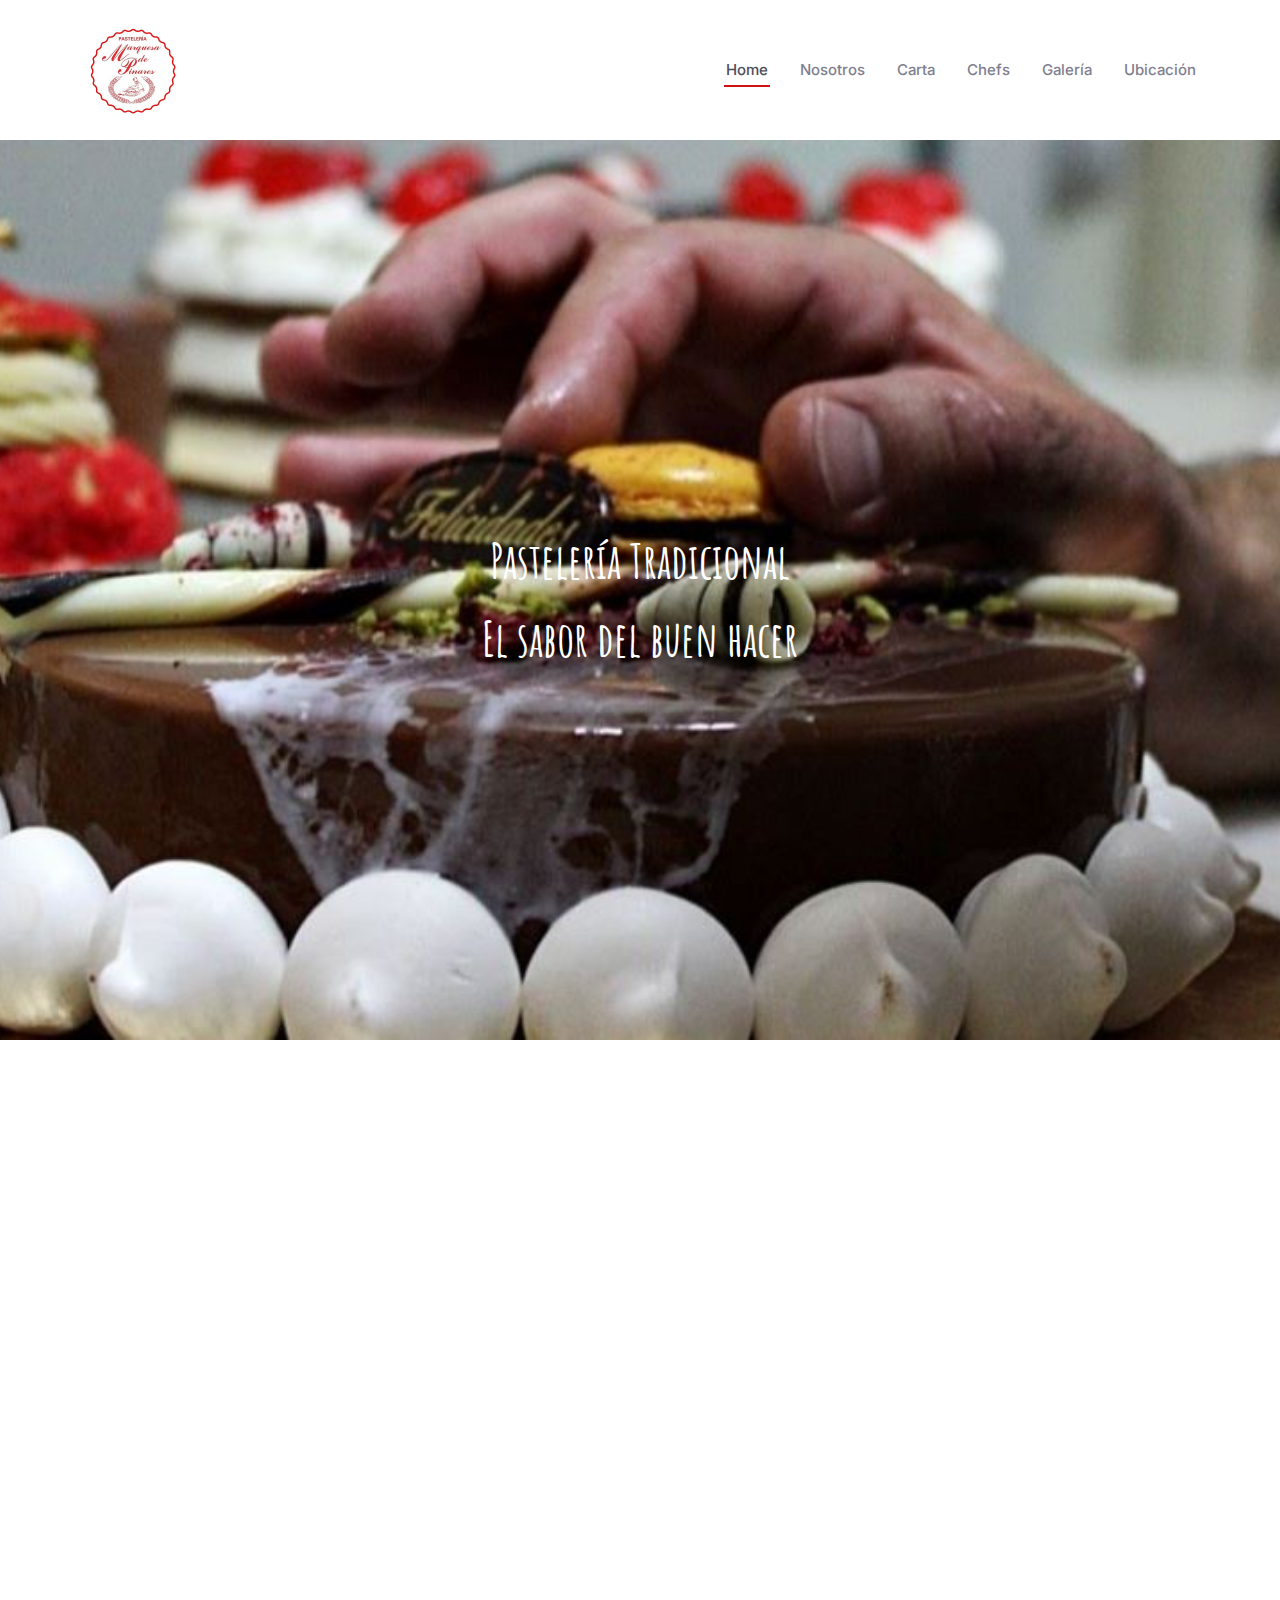
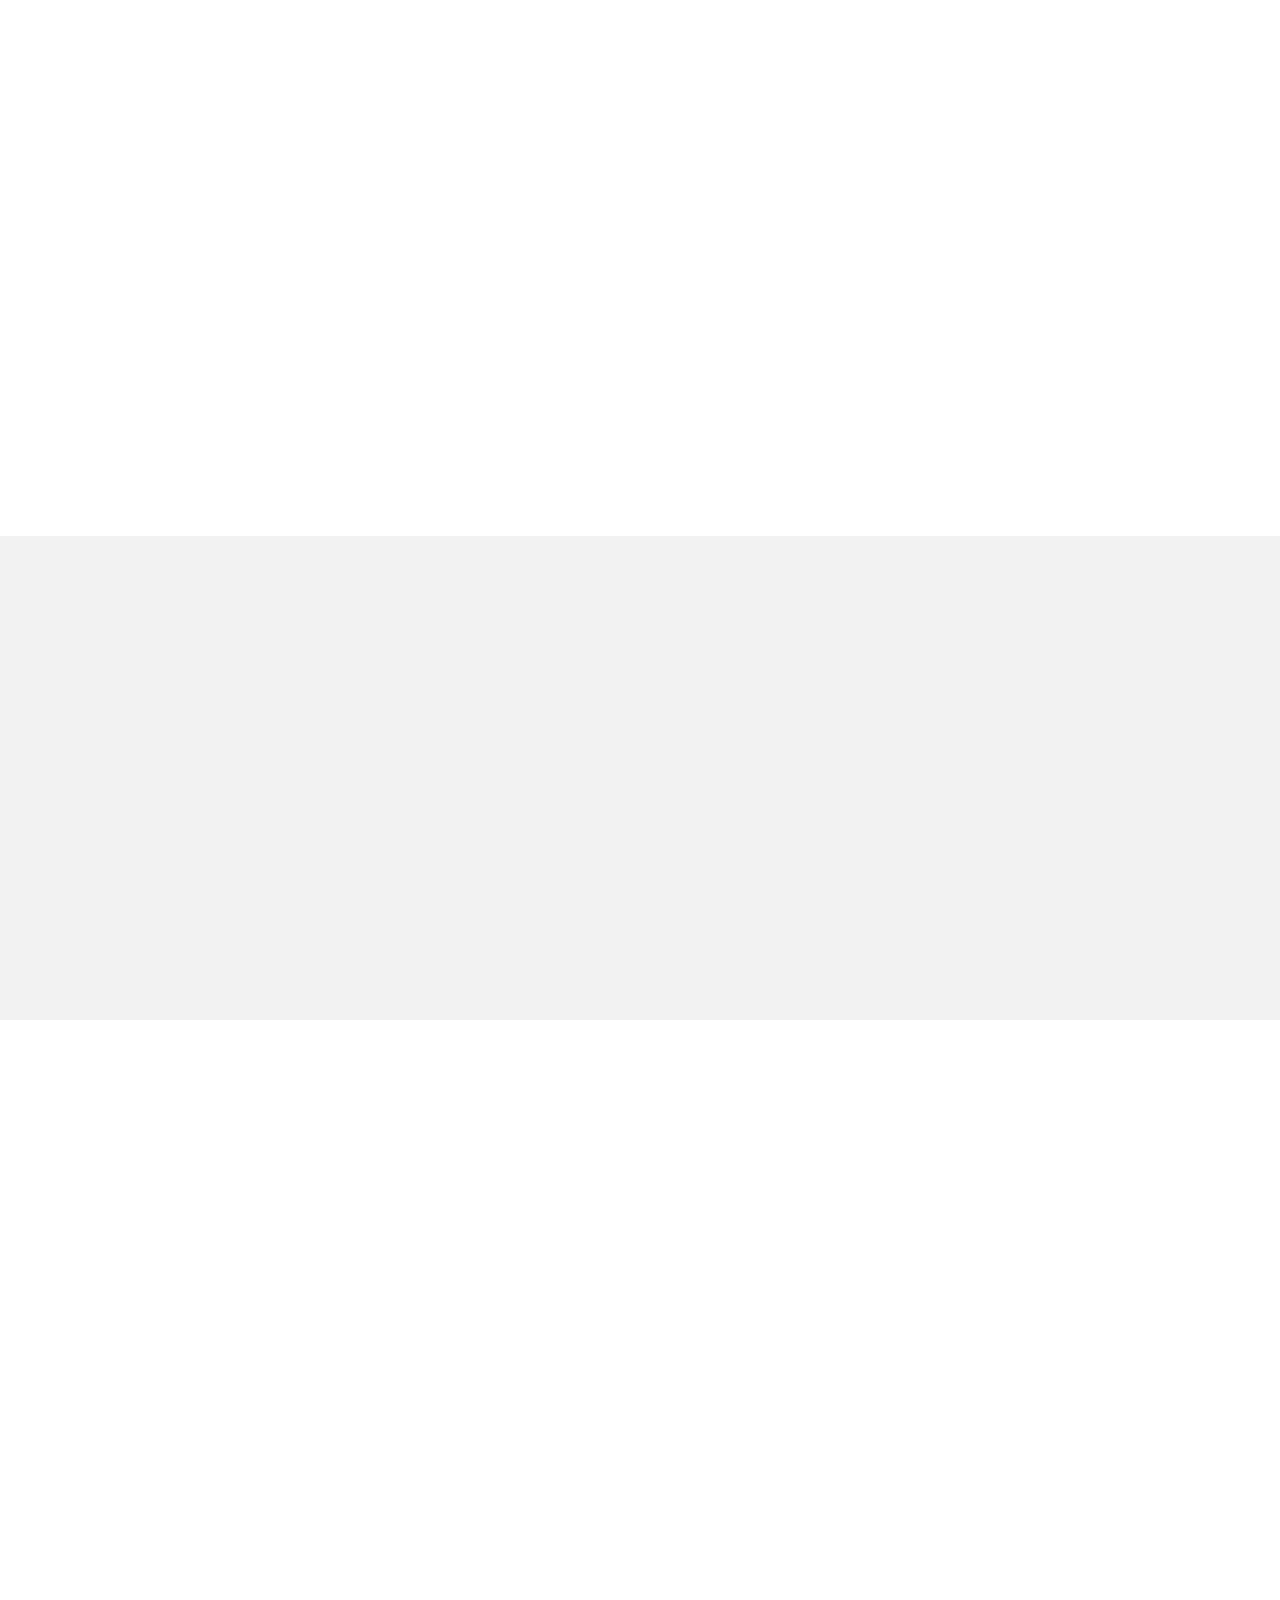
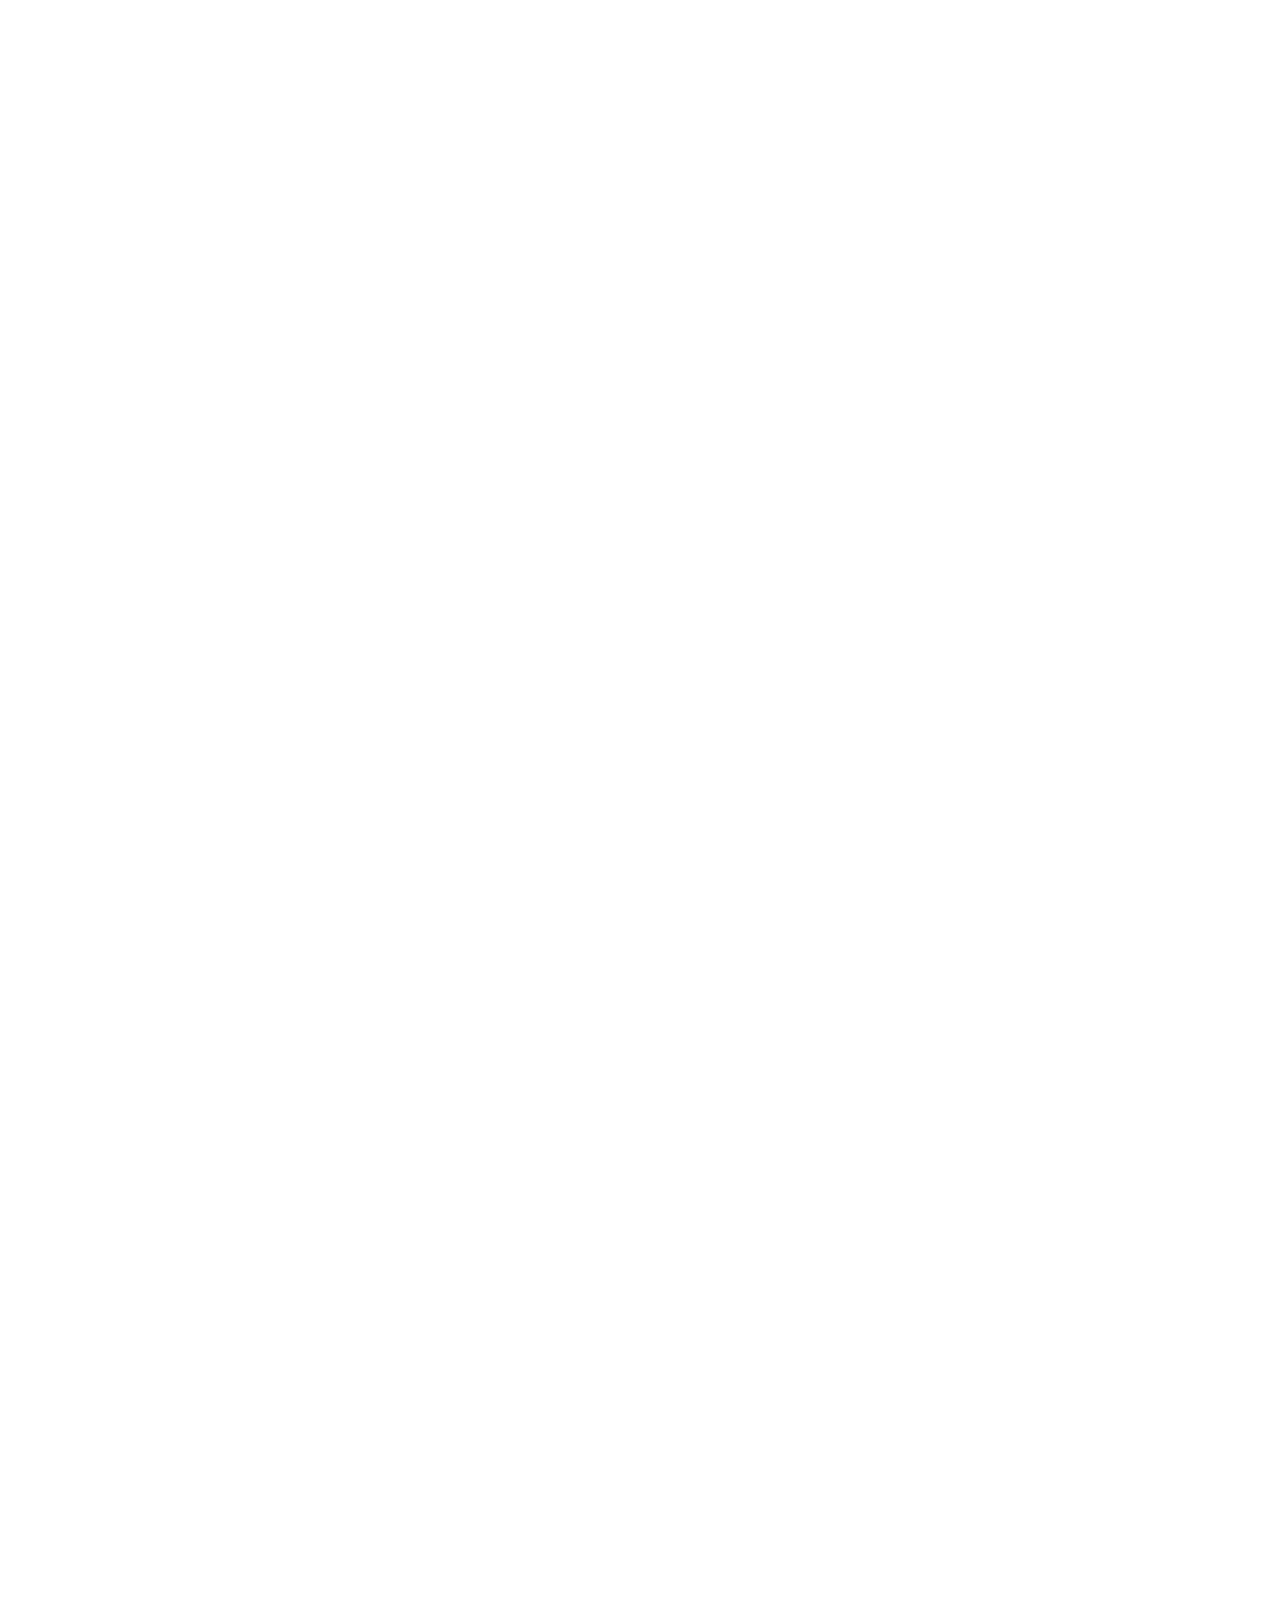
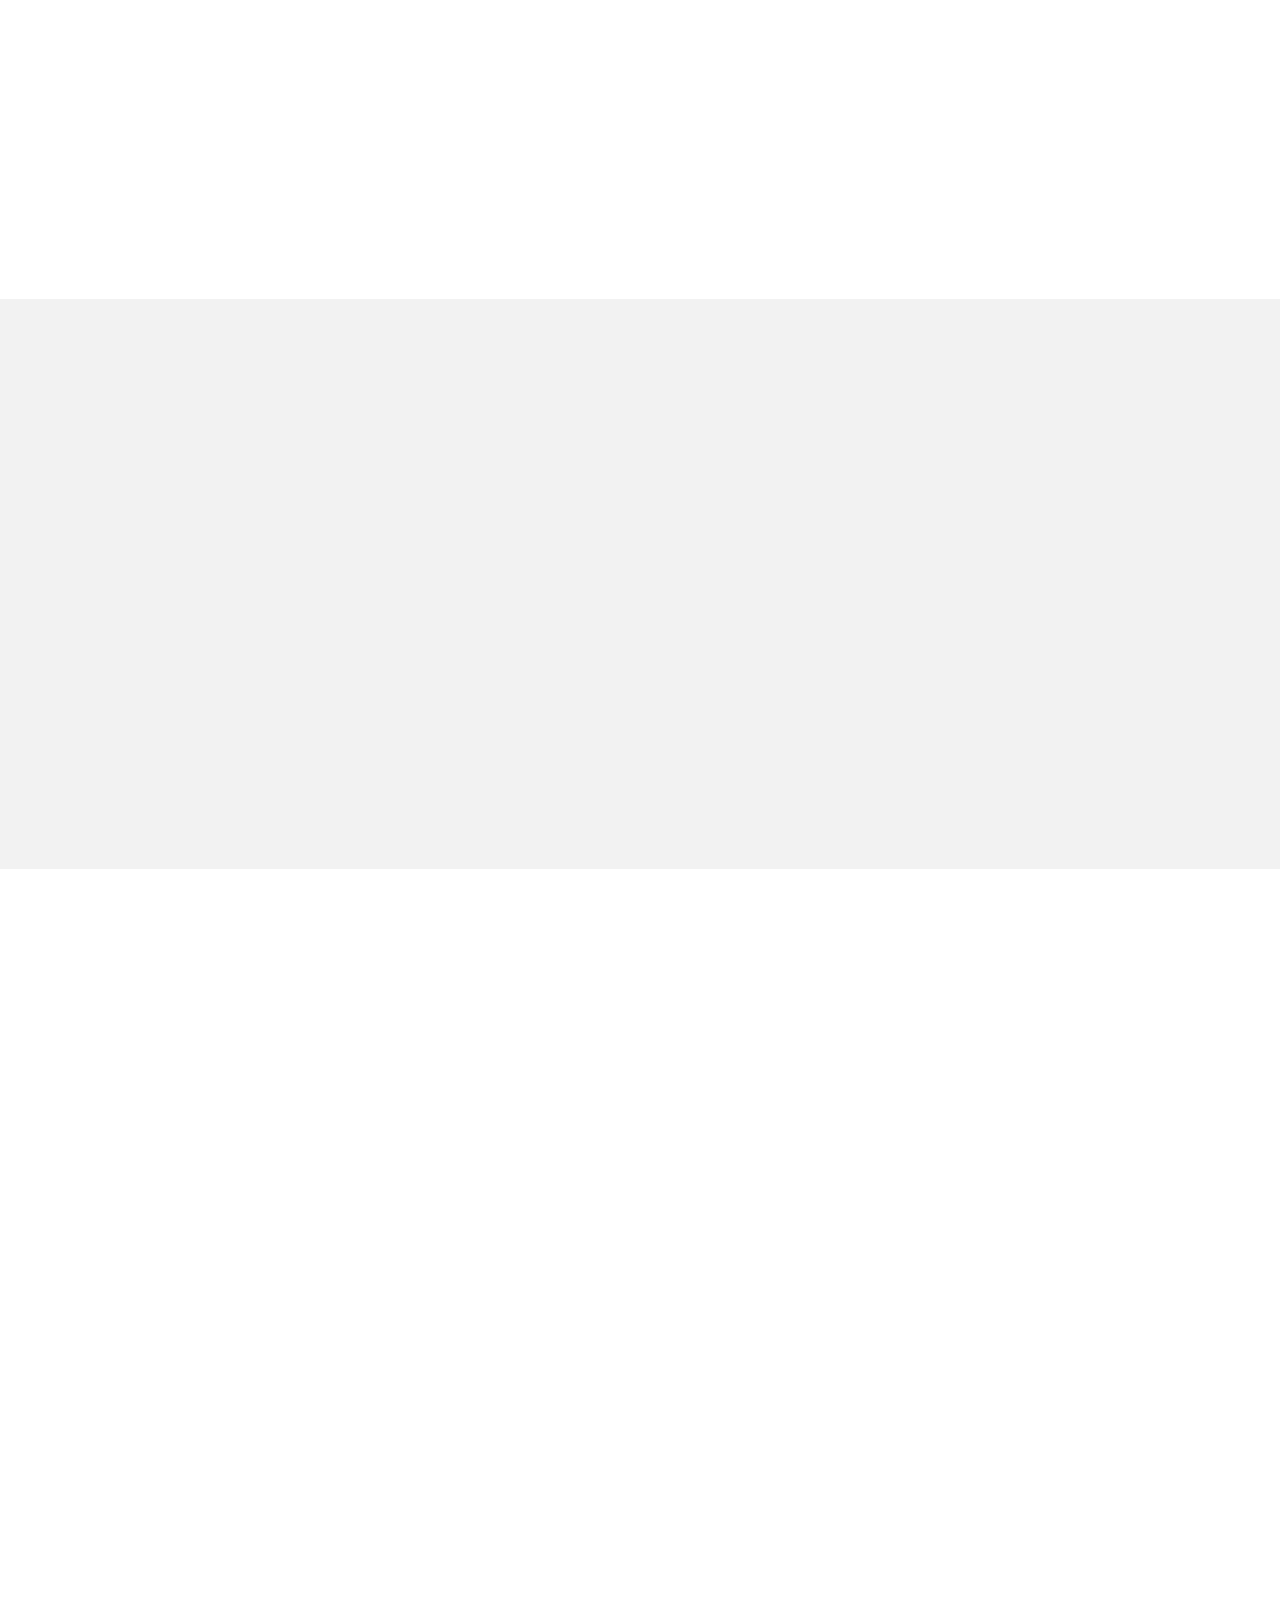
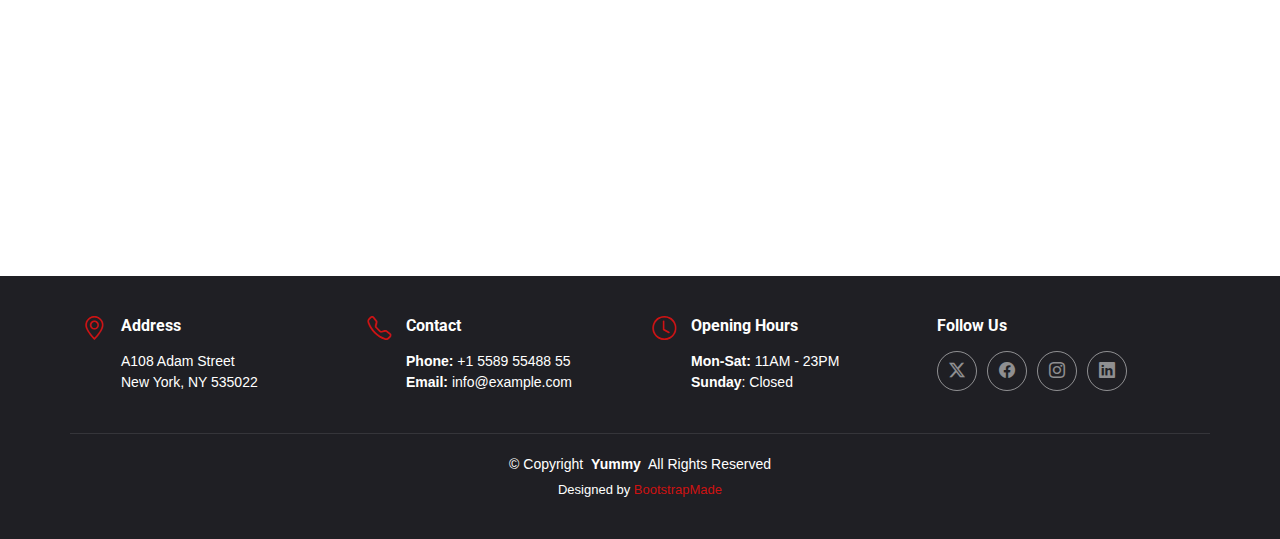
==== index.html @ 8e624e0b "ocultar logo" ====
<!DOCTYPE html>
<html lang="en">
<head>
  <meta charset="utf-8">
  <meta content="width=device-width, initial-scale=1.0" name="viewport">
  <title>Marquesa de Pinares</title>
  <meta name="description" content="">
  <meta name="keywords" content="">

  <!-- Favicons -->
  <link href="assets/img/favicon.png" rel="icon">
  <link href="assets/img/favicon.png" rel="apple-touch-icon">

  <!-- Fonts -->
  <link href="https://fonts.googleapis.com" rel="preconnect">
  <link href="https://fonts.gstatic.com" rel="preconnect" crossorigin>
  <link href="https://fonts.googleapis.com/css2?family=Roboto:ital,wght@0,100;0,300;0,400;0,500;0,700;0,900;1,100;1,300;1,400;1,500;1,700;1,900&family=Inter:wght@100;200;300;400;500;600;700;800;900&family=Amatic+SC:wght@400;700&display=swap" rel="stylesheet">

  <!-- Vendor CSS Files -->
  <link href="assets/vendor/bootstrap/css/bootstrap.min.css" rel="stylesheet">
  <link href="assets/vendor/bootstrap-icons/bootstrap-icons.css" rel="stylesheet">
  <link href="assets/vendor/aos/aos.css" rel="stylesheet">
  <link href="assets/vendor/glightbox/css/glightbox.min.css" rel="stylesheet">
  <link href="assets/vendor/swiper/swiper-bundle.min.css" rel="stylesheet">

  <!-- Main CSS File -->
  <link href="assets/css/main.css" rel="stylesheet">

  <style>
    body {
      margin: 0;
      font-family: Arial, sans-serif;

    }

    .hero {
      background-image: url('assets/img/carousel-1.JPG');
      background-size: cover;
      background-position: center;
      color: white;
      text-align: center;
      height: 100vh;
      display: flex;
      align-items: center;
      justify-content: center;
      position: relative;
      animation: fadeInBackground 3s ease-in-out forwards;
    }

    @keyframes fadeInBackground {
      0% {
        background-color: white; /* Empieza desde blanco */
        opacity: 0;
      }
      100% {
        background-color: transparent;
        opacity: 1; /* Imagen en su color original */
      }
    }

    .hero img {
      max-width: 200px; /* Ajusta el tamaño del logo según tus necesidades */
      position: absolute;
      left: -250px; /* Empieza fuera de la pantalla */
      animation: slideIn 1s forwards; /* Aplica la animación */
    }

    @keyframes slideIn {
      from {
        left: -250px;
      }
      to {
        left: 0;
      }
    }

    .hero h1 {
      font-size: 3em;
      margin: 0;
      padding-top: 20px;
      color: #fff;
    }

    .hero p {
      font-size: 1.5em;
      color: #fff;
    }
    @media (max-width: 768px) {
      .mobile-hidden {
          display: none;
      }
  }
  </style>

  <!-- =======================================================
  * Template Name: Yummy
  * Template URL: https://bootstrapmade.com/yummy-bootstrap-restaurant-website-template/
  * Updated: Aug 07 2024 with Bootstrap v5.3.3
  * Author: BootstrapMade.com
  * License: https://bootstrapmade.com/license/
  ======================================================== -->
</head>
<body class="index-page">
  <header id="header" class="header d-flex align-items-center sticky-top">
    <div class="container position-relative d-flex align-items-center justify-content-between">
      <a href="index.html" class="logo d-flex align-items-center me-auto me-xl-0 mobile-hidden">
        <img src="assets/img/logop.png" alt="">
        <span></span>
    </a>
   
      <nav id="navmenu" class="navmenu">
        <ul>
          <li><a href="#hero" class="active">Home<br></a></li>
          <li><a href="#about">Nosotros</a></li>
          <li><a href="#menu">Carta</a></li> 
          <li><a href="#chefs">Chefs</a></li>
          <li><a href="#gallery">Galería</a></li>
          <li><a href="#contact">Ubicación</a></li>
        </ul>
        <i class="mobile-nav-toggle d-xl-none bi bi-list"></i>
      </nav>
    </div>
  </header>

  <main class="main">
    <!-- Hero Section -->

    <section id="hero" class="hero">
      <video id="heroVideo" autoplay muted loop>
        <source id="videoSource" src="" type="video/mp4">
        Tu navegador no soporta la reproducción de video.
      </video>
      <div>
        <h1>Pastelería Tradicional</h1>
        <h1>El sabor del buen hacer</h1>
      </div>
    </section>
    
    <script>
      // Detecta si el dispositivo es un móvil
      function isMobile() {
        return /iPhone|iPad|iPod|Android/i.test(navigator.userAgent);
      }
    
      // Selecciona el elemento del video y la fuente
      const video = document.getElementById("heroVideo");
      const videoSource = document.getElementById("videoSource");
    
      // Asigna diferentes videos dependiendo del dispositivo
      if (isMobile()) {
        videoSource.src = "assets/img/propias/vmovil.mp4"; // Video para móviles
      } else {
        videoSource.src = "assets/img/propias/vv-desktop.mp4"; // Video para escritorio
      }
    
      // Cargar el video seleccionado
      video.load();
    </script>


    <!-- About Section -->
    <section id="about" class="about section">
      <div class="container section-title" data-aos="fade-up">
        <p><span>Sobre</span> <span class="description-title">Nosotros</span></p>
      </div>
      <div class="container">
        <div class="row gy-4">
          <div class="col-lg-7" data-aos="fade-up" data-aos-delay="100">
            <img src="assets\img\propias\3.jpeg" class="img-fluid mb-4" alt="">
            <div class="book-a-table">
              <h3>Haz tu encargo</h3>
              <p>924 30 35 08</p>
            </div>
          </div>
          <div class="col-lg-5" data-aos="fade-up" data-aos-delay="250">
            <div class="content ps-0 ps-lg-5">
              <p class="fst-italic">
               
              </p>
              <ul>
                <li><i class="bi bi-check-circle-fill"></i> <span>Obrador propio con maquinaria artesanal</span></li>
                <li><i class="bi bi-check-circle-fill"></i> <span>Cafetería en local para tus desayunos y meriendas</span></li>
                <li><i class="bi bi-check-circle-fill"></i> <span>Gran variedad de tartas, pasteles y panes</span></li>
              </ul>
              <p>
               
              </p>
              <div class="video-container">
                <div class="position-relative mt-4">
                  <img src="assets/img/propias/aboutt.jpeg" alt="Descripción de la imagen" class="img-fluid">
                </div>
              </div>
              
            </div>
          </div>
        </div>
      </div>
    </section><!-- /About Section -->

    <!-- Why Us Section -->
    <section id="why-us" class="why-us section light-background">

      <div class="container">

        <div class="row gy-4">

          <div class="col-lg-4" data-aos="fade-up" data-aos-delay="100">
            <div class="why-box">
              <h3>Por qué Marquesa de Pinares</h3>
              <p>
                Nuestro compromiso con la calidad del producto y el buen hacer de nuestro equipo nos hacen únicos.
Sólo con experiencia y compromiso se consigue un producto final realmente exquisito 
              </p>
              <div class="text-center">
                <a href="#" class="more-btn"><span></span> <i class="bi bi-chevron-right"></i></a>
              </div>
            </div>
          </div><!-- End Why Box -->

          <div class="col-lg-8 d-flex align-items-stretch">
            <div class="row gy-4" data-aos="fade-up" data-aos-delay="200">

              <div class="col-xl-4">
                <div class="icon-box d-flex flex-column justify-content-center align-items-center">
                  <i class="bi bi-cake2"></i>
                  <h4>Pasteles y bollería</h4>
                  <p>Para llevar o para tomar en cafetería </p>
                </div>
              </div><!-- End Icon Box -->

              <div class="col-xl-4" data-aos="fade-up" data-aos-delay="300">
                <div class="icon-box d-flex flex-column justify-content-center align-items-center">
                  <i class="bi bi-gem"></i>
                  <h4>Tartas</h4>
                  <p>Tartas personalizadas en tamaño, diseño y sabores</p>
                </div>
              </div><!-- End Icon Box -->

              <div class="col-xl-4" data-aos="fade-up" data-aos-delay="400">
                <div class="icon-box d-flex flex-column justify-content-center align-items-center">
                  <i class="bi bi-inboxes"></i>
                  <h4>Panadería </h4>
                  <p>Pan de centeno, baguettes... Todo elaborado en el día </p>
                </div>
              </div><!-- End Icon Box -->

            </div>
          </div>

        </div>

      </div>

    </section><!-- /Why Us Section -->

    <!-- Stats Section 
    <section id="stats" class="stats section dark-background">

      <img src="assets/img/stats-bg.jpg" alt="" data-aos="fade-in">

      <div class="container position-relative" data-aos="fade-up" data-aos-delay="100">

        <div class="row gy-4">

          <div class="col-lg-3 col-md-6">
            <div class="stats-item text-center w-100 h-100">
              <span data-purecounter-start="0" data-purecounter-end="232" data-purecounter-duration="1" class="purecounter"></span>
              <p>Clients</p>
            </div>
          </div>

          <div class="col-lg-3 col-md-6">
            <div class="stats-item text-center w-100 h-100">
              <span data-purecounter-start="0" data-purecounter-end="521" data-purecounter-duration="1" class="purecounter"></span>
              <p>Projects</p>
            </div>
          </div>

          <div class="col-lg-3 col-md-6">
            <div class="stats-item text-center w-100 h-100">
              <span data-purecounter-start="0" data-purecounter-end="1453" data-purecounter-duration="1" class="purecounter"></span>
              <p>Hours Of Support</p>
            </div>
          </div>

          <div class="col-lg-3 col-md-6">
            <div class="stats-item text-center w-100 h-100">
              <span data-purecounter-start="0" data-purecounter-end="32" data-purecounter-duration="1" class="purecounter"></span>
              <p>Workers</p>
            </div>
          </div>

        </div>

      </div>

    </section> /Stats Section -->

    <!-- Menu Section -->
    <section id="menu" class="menu section">

      <!-- Section Title -->
      <div class="container section-title" data-aos="fade-up">
        <h2>Carta</h2>
        <p><span>Consulta</span> <span class="description-title">Nuestros productos</span></p>
      </div><!-- End Section Title -->

      <div class="container">

        <ul class="nav nav-tabs d-flex justify-content-center" data-aos="fade-up" data-aos-delay="100">

          <li class="nav-item">
            <a class="nav-link active show" data-bs-toggle="tab" data-bs-target="#menu-starters">
              <h4>Pasteles</h4>
            </a>
          </li><!-- End tab nav item -->

          <li class="nav-item">
            <a class="nav-link" data-bs-toggle="tab" data-bs-target="#menu-breakfast">
              <h4>Tartas</h4>
            </a><!-- End tab nav item -->

          </li>
          <li class="nav-item">
            <a class="nav-link" data-bs-toggle="tab" data-bs-target="#menu-lunch">
              <h4>Bollería</h4>
            </a>
          </li><!-- End tab nav item -->

          <li class="nav-item">
            <a class="nav-link" data-bs-toggle="tab" data-bs-target="#menu-dinner">
              <h4>Panes</h4>
            </a>
          </li><!-- End tab nav item -->

        </ul>

        <div class="tab-content" data-aos="fade-up" data-aos-delay="200">

          <div class="tab-pane fade active show" id="menu-starters">

            <div class="tab-header text-center">
              <p>Menu</p>
              <h3>Pasteles</h3>
            </div>

            <div class="row gy-5">

              <div class="col-lg-4 menu-item">
                <a href="assets\img\propias\hero-1.png" class="glightbox"><img src="assets\img\propias\hero-1.png" class="menu-img img-fluid" alt=""></a>
                <h4>Magnam Tiste</h4>
                <p class="ingredients">
                  Lorem, deren, trataro, filede, nerada
                </p>
                <p class="price">
                  $5.95
                </p>
              </div><!-- Menu Item -->

              <div class="col-lg-4 menu-item">
                <a href="assets\img\propias\hero-2.png" class="glightbox"><img src="assets\img\propias\hero-2.png" class="menu-img img-fluid" alt=""></a>
                <h4>Aut Luia</h4>
                <p class="ingredients">
                  Lorem, deren, trataro, filede, nerada
                </p>
                <p class="price">
                  $14.95
                </p>
              </div><!-- Menu Item -->

              

            </div>
          </div><!-- End Starter Menu Content -->

          <div class="tab-pane fade" id="menu-breakfast">

            <div class="tab-header text-center">
              <p>Menu</p>
              <h3>Tartas</h3>
            </div>

            <div class="row gy-5">

              <div class="col-lg-4 menu-item">
                <a href="assets\img\propias\tarta1.png" class="glightbox"><img src="assets\img\propias\tarta1.png" class="menu-img img-fluid" alt=""></a>
                <h4>Tarta1</h4>
                <p class="ingredients">
                  Ingredientes...
                </p>
                <p class="price">
                  $5.95
                </p>
              </div><!-- Menu Item -->

              <div class="col-lg-4 menu-item">
                <a href="assets\img\propias\tarta2.png" class="glightbox"><img src="assets\img\propias\tarta2.png" class="menu-img img-fluid" alt=""></a>
                <h4>tarta 2</h4>
                <p class="ingredients">
                  Ingredientes...
                </p>
                <p class="price">
                  $14.95
                </p>
              </div><!-- Menu Item -->


            </div>
          </div><!-- End Breakfast Menu Content -->

          <div class="tab-pane fade" id="menu-lunch">

            <div class="tab-header text-center">
              <p>Menu</p>
              <h3>Bollería</h3>
            </div>

            <div class="row gy-5">

              <div class="col-lg-4 menu-item">
                <a href="ssets/img/menu/menu-item-1.png" class="glightbox"><img src="asets/img/menu/menu-item-1.png" class="menu-img img-fluid" alt=""></a>
                <h4>Croasant</h4>
                <p class="ingredients">
                  Ingredientes...
                </p>
                <p class="price">
                  $5.95
                </p>
              </div><!-- Menu Item -->

              <div class="col-lg-4 menu-item">
                <a href="asets/img/menu/menu-item-2.png" class="glightbox"><img src="asets/img/menu/menu-item-2.png" class="menu-img img-fluid" alt=""></a>
                <h4>Pepito</h4>
                <p class="ingredients">
                  Ingredientes...
                </p>
                <p class="price">
                  $2.95
                </p>
              </div><!-- Menu Item -->

            </div>
          </div><!-- End Lunch Menu Content -->

          <div class="tab-pane fade" id="menu-dinner">

            <div class="tab-header text-center">
              <p>Menu</p>
              <h3>Panadería</h3>
            </div>

            <div class="row gy-5">

              <div class="col-lg-4 menu-item">
                <a href="asets/img/menu/menu-item-1.png" class="glightbox"><img src="asets/img/menu/menu-item-1.png" class="menu-img img-fluid" alt=""></a>
                <h4>Pan 1</h4>
                <p class="ingredients">
                  Ingredientes...
                </p>
                <p class="price">
                  $1.20
                </p>
              </div><!-- Menu Item -->

              <div class="col-lg-4 menu-item">
                <a href="asets/img/menu/menu-item-2.png" class="glightbox"><img src="asets/img/menu/menu-item-2.png" class="menu-img img-fluid" alt=""></a>
                <h4>Pan centeno</h4>
                <p class="ingredients">
                  Ingredientes...
                </p>
                <p class="price">
                  $2.50
                </p>
              </div><!-- Menu Item -->

            </div>
          </div><!-- End Dinner Menu Content -->

        </div>

      </div>

    </section><!-- /Menu Section -->


    <!-- Chefs Section -->
    <section id="chefs" class="chefs section">

      <!-- Section Title -->
      <div class="container section-title" data-aos="fade-up">
        <h2>Equipo</h2>
        <p><span>Nuestros</span> <span class="description-title">Pasteleros<br></span></p>
      </div><!-- End Section Title -->

      <div class="container">

        <div class="row gy-4">

          <div class="col-lg-4 d-flex align-items-stretch" data-aos="fade-up" data-aos-delay="100">
            <div class="team-member">
              <div class="member-img">
                <img src="assets/img/chefs/chefs-1.jpg" class="img-fluid" alt="">
                <div class="social">
                  <a href=""><i class="bi bi-twitter-x"></i></a>
                  <a href=""><i class="bi bi-facebook"></i></a>
                  <a href=""><i class="bi bi-instagram"></i></a>
                  <a href=""><i class="bi bi-linkedin"></i></a>
                </div>
              </div>
              <div class="member-info">
                <h4>Walter White</h4>
                <span>Master Chef</span>
                <p>Velit aut quia fugit et et. Dolorum ea voluptate vel tempore tenetur ipsa quae aut. Ipsum exercitationem iure minima enim corporis et voluptate.</p>
              </div>
            </div>
          </div><!-- End Chef Team Member -->

          <div class="col-lg-4 d-flex align-items-stretch" data-aos="fade-up" data-aos-delay="200">
            <div class="team-member">
              <div class="member-img">
                <img src="assets/img/chefs/chefs-2.jpg" class="img-fluid" alt="">
                <div class="social">
                  <a href=""><i class="bi bi-twitter-x"></i></a>
                  <a href=""><i class="bi bi-facebook"></i></a>
                  <a href=""><i class="bi bi-instagram"></i></a>
                  <a href=""><i class="bi bi-linkedin"></i></a>
                </div>
              </div>
              <div class="member-info">
                <h4>Sarah Jhonson</h4>
                <span>Patissier</span>
                <p>Quo esse repellendus quia id. Est eum et accusantium pariatur fugit nihil minima suscipit corporis. Voluptate sed quas reiciendis animi neque sapiente.</p>
              </div>
            </div>
          </div><!-- End Chef Team Member -->

          <div class="col-lg-4 d-flex align-items-stretch" data-aos="fade-up" data-aos-delay="300">
            <div class="team-member">
              <div class="member-img">
                <img src="assets/img/chefs/chefs-3.jpg" class="img-fluid" alt="">
                <div class="social">
                  <a href=""><i class="bi bi-twitter-x"></i></a>
                  <a href=""><i class="bi bi-facebook"></i></a>
                  <a href=""><i class="bi bi-instagram"></i></a>
                  <a href=""><i class="bi bi-linkedin"></i></a>
                </div>
              </div>
              <div class="member-info">
                <h4>William Anderson</h4>
                <span>Cook</span>
                <p>Vero omnis enim consequatur. Voluptas consectetur unde qui molestiae deserunt. Voluptates enim aut architecto porro aspernatur molestiae modi.</p>
              </div>
            </div>
          </div><!-- End Chef Team Member -->

        </div>

      </div>

    </section><!-- /Chefs Section -->

    <!-- Book A Table Section -->
    <section id="book-a-table" class="book-a-table section">

      <!-- Section Title -->
      <div class="container section-title" data-aos="fade-up">
        <h2>Book A Table</h2>
        <p><span>Book Your</span> <span class="description-title">Stay With Us<br></span></p>
      </div><!-- End Section Title -->

      <div class="container">

        <div class="row g-0" data-aos="fade-up" data-aos-delay="100">

          <div class="col-lg-4 reservation-img" style="background-image: url(assets/img/reservation.jpg);"></div>

          <div class="col-lg-8 d-flex align-items-center reservation-form-bg" data-aos="fade-up" data-aos-delay="200">
            <form action="forms/book-a-table.php" method="post" role="form" class="php-email-form">
              <div class="row gy-4">
                <div class="col-lg-4 col-md-6">
                  <input type="text" name="name" class="form-control" id="name" placeholder="Your Name" required="">
                </div>
                <div class="col-lg-4 col-md-6">
                  <input type="email" class="form-control" name="email" id="email" placeholder="Your Email" required="">
                </div>
                <div class="col-lg-4 col-md-6">
                  <input type="text" class="form-control" name="phone" id="phone" placeholder="Your Phone" required="">
                </div>
                <div class="col-lg-4 col-md-6">
                  <input type="date" name="date" class="form-control" id="date" placeholder="Date" required="">
                </div>
                <div class="col-lg-4 col-md-6">
                  <input type="time" class="form-control" name="time" id="time" placeholder="Time" required="">
                </div>
                <div class="col-lg-4 col-md-6">
                  <input type="number" class="form-control" name="people" id="people" placeholder="# of people" required="">
                </div>
              </div>

              <div class="form-group mt-3">
                <textarea class="form-control" name="message" rows="5" placeholder="Message"></textarea>
              </div>

              <div class="text-center mt-3">
                <div class="loading">Loading</div>
                <div class="error-message"></div>
                <div class="sent-message">Your booking request was sent. We will call back or send an Email to confirm your reservation. Thank you!</div>
                <button type="submit">Book a Table</button>
              </div>
            </form>
          </div><!-- End Reservation Form -->

        </div>

      </div>

    </section><!-- /Book A Table Section -->

    <!-- Gallery Section -->
    <section id="gallery" class="gallery section light-background">

      <!-- Section Title -->
      <div class="container section-title" data-aos="fade-up">
        <h2>Gallery</h2>
        <p><span>Check</span> <span class="description-title">Our Gallery</span></p>
      </div><!-- End Section Title -->

      <div class="container" data-aos="fade-up" data-aos-delay="100">

        <div class="swiper init-swiper">
          <script type="application/json" class="swiper-config">
            {
              "loop": true,
              "speed": 600,
              "autoplay": {
                "delay": 5000
              },
              "slidesPerView": "auto",
              "centeredSlides": true,
              "pagination": {
                "el": ".swiper-pagination",
                "type": "bullets",
                "clickable": true
              },
              "breakpoints": {
                "320": {
                  "slidesPerView": 1,
                  "spaceBetween": 0
                },
                "768": {
                  "slidesPerView": 3,
                  "spaceBetween": 20
                },
                "1200": {
                  "slidesPerView": 5,
                  "spaceBetween": 20
                }
              }
            }
          </script>
          <div class="swiper-wrapper align-items-center">
            <div class="swiper-slide"><a class="glightbox" data-gallery="images-gallery" href="assets/img/propias/2.jpeg"><img src="assets/img/propias/2.jpeg" class="img-fluid" alt=""></a></div>
            <div class="swiper-slide"><a class="glightbox" data-gallery="images-gallery" href="assets/img/propias/3.jpeg"><img src="assets/img/propias/3.jpeg" class="img-fluid" alt=""></a></div>
            <div class="swiper-slide"><a class="glightbox" data-gallery="images-gallery" href="assets/img/propias/4.jpeg"><img src="assets/img/propias/4.jpeg" class="img-fluid" alt=""></a></div>
            <div class="swiper-slide"><a class="glightbox" data-gallery="images-gallery" href="assets/img/propias/5.jpeg"><img src="assets/img/propias/5.jpeg" class="img-fluid" alt=""></a></div>
            <div class="swiper-slide"><a class="glightbox" data-gallery="images-gallery" href="assets/img/propias/6.jpeg"><img src="assets/img/propias/6.jpeg" class="img-fluid" alt=""></a></div>
            <div class="swiper-slide"><a class="glightbox" data-gallery="images-gallery" href="assets/img/propias/7.jpeg"><img src="assets/img/propias/7.jpeg" class="img-fluid" alt=""></a></div>
            <div class="swiper-slide"><a class="glightbox" data-gallery="images-gallery" href="assets/img/propias/8.jpg"><img src="assets/img/propias/8.jpg" class="img-fluid" alt=""></a></div>
          </div>
          <div class="swiper-pagination"></div>
        </div>

      </div>

    </section><!-- /Gallery Section -->

    <!-- Contact Section -->
    <section id="contact" class="contact section">

      <!-- Section Title -->
      <div class="container section-title" data-aos="fade-up">
        <h2>Contacto</h2>
        <p><span>Donde</span> <span class="description-title">estamos</span></p>
      </div><!-- End Section Title -->

      <div class="container" data-aos="fade-up" data-aos-delay="100">

        <div class="mb-5">
          <iframe src="https://www.google.com/maps/embed?pb=!1m18!1m12!1m3!1d5270.427321052611!2d-6.349314206909112!3d38.921608941538345!2m3!1f0!2f0!3f0!3m2!1i1024!2i768!4f13.1!3m3!1m2!1s0xd1426eabe406e5b%3A0x4dd2d3ce4d35be77!2sPasteler%C3%ADa%20Marquesa%20de%20Pinares!5e1!3m2!1ses!2ses!4v1726828934339!5m2!1ses!2ses" width="1200" height="450" style="border:0;" allowfullscreen="" loading="lazy" referrerpolicy="no-referrer-when-downgrade"></iframe>
        </div><!-- End Google Maps -->

        <div class="row gy-4">

          <div class="col-md-6">
            <div class="info-item d-flex align-items-center" data-aos="fade-up" data-aos-delay="200">
              <i class="icon bi bi-geo-alt flex-shrink-0"></i>
              <div>
                <h3>Dirección</h3>
                <p>Calle Marquesa de Pinares,24 - 06800 Mérida (Badajoz)</p>
              </div>
            </div>
          </div><!-- End Info Item -->

          <div class="col-md-6">
            <div class="info-item d-flex align-items-center" data-aos="fade-up" data-aos-delay="300">
              <i class="icon bi bi-telephone flex-shrink-0"></i>
              <div>
                <h3>Teléfono</h3>
                <p>924 30 35 08</p>
              </div>
            </div>
          </div><!-- End Info Item -->

          <div class="col-md-6">
            <div class="info-item d-flex align-items-center" data-aos="fade-up" data-aos-delay="400">
              <i class="icon bi bi-envelope flex-shrink-0"></i>
              <div>
                <h3>Email Us</h3>
                <p>info@example.com</p>
              </div>
            </div>
          </div><!-- End Info Item -->

          <div class="col-md-6">
            <div class="info-item d-flex align-items-center" data-aos="fade-up" data-aos-delay="500">
              <i class="icon bi bi-clock flex-shrink-0"></i>
              <div>
                <h3>Opening Hours<br></h3>
                <p><strong>Mon-Sat:</strong> 11AM - 23PM; <strong>Sunday:</strong> Closed</p>
              </div>
            </div>
          </div><!-- End Info Item -->

        </div>

        
      </div>

    </section><!-- /Contact Section -->

  </main>

  <footer id="footer" class="footer dark-background">

    <div class="container">
      <div class="row gy-3">
        <div class="col-lg-3 col-md-6 d-flex">
          <i class="bi bi-geo-alt icon"></i>
          <div class="address">
            <h4>Address</h4>
            <p>A108 Adam Street</p>
            <p>New York, NY 535022</p>
            <p></p>
          </div>

        </div>

        <div class="col-lg-3 col-md-6 d-flex">
          <i class="bi bi-telephone icon"></i>
          <div>
            <h4>Contact</h4>
            <p>
              <strong>Phone:</strong> <span>+1 5589 55488 55</span><br>
              <strong>Email:</strong> <span>info@example.com</span><br>
            </p>
          </div>
        </div>

        <div class="col-lg-3 col-md-6 d-flex">
          <i class="bi bi-clock icon"></i>
          <div>
            <h4>Opening Hours</h4>
            <p>
              <strong>Mon-Sat:</strong> <span>11AM - 23PM</span><br>
              <strong>Sunday</strong>: <span>Closed</span>
            </p>
          </div>
        </div>

        <div class="col-lg-3 col-md-6">
          <h4>Follow Us</h4>
          <div class="social-links d-flex">
            <a href="#" class="twitter"><i class="bi bi-twitter-x"></i></a>
            <a href="#" class="facebook"><i class="bi bi-facebook"></i></a>
            <a href="#" class="instagram"><i class="bi bi-instagram"></i></a>
            <a href="#" class="linkedin"><i class="bi bi-linkedin"></i></a>
          </div>
        </div>

      </div>
    </div>

    <div class="container copyright text-center mt-4">
      <p>© <span>Copyright</span> <strong class="px-1 sitename">Yummy</strong> <span>All Rights Reserved</span></p>
      <div class="credits">
        <!-- All the links in the footer should remain intact. -->
        <!-- You can delete the links only if you've purchased the pro version. -->
        <!-- Licensing information: https://bootstrapmade.com/license/ -->
        <!-- Purchase the pro version with working PHP/AJAX contact form: [buy-url] -->
        Designed by <a href="https://bootstrapmade.com/">BootstrapMade</a>
      </div>
    </div>

  </footer>

  <!-- Scroll Top -->
  <a href="#" id="scroll-top" class="scroll-top d-flex align-items-center justify-content-center"><i class="bi bi-arrow-up-short"></i></a>

  <!-- Preloader 
  <div id="preloader">
    <img src="assets/img/logop.png" alt="Logotipo de la empresa" class="preloader-logo">
  </div>-->

  <!-- Vendor JS Files -->
  <script src="assets/vendor/bootstrap/js/bootstrap.bundle.min.js"></script>
  <script src="assets/vendor/php-email-form/validate.js"></script>
  <script src="assets/vendor/aos/aos.js"></script>
  <script src="assets/vendor/glightbox/js/glightbox.min.js"></script>
  <script src="assets/vendor/purecounter/purecounter_vanilla.js"></script>
  <script src="assets/vendor/swiper/swiper-bundle.min.js"></script>

  <!-- Main JS File -->
  <script src="assets/js/main.js"></script>

</body>

</html>
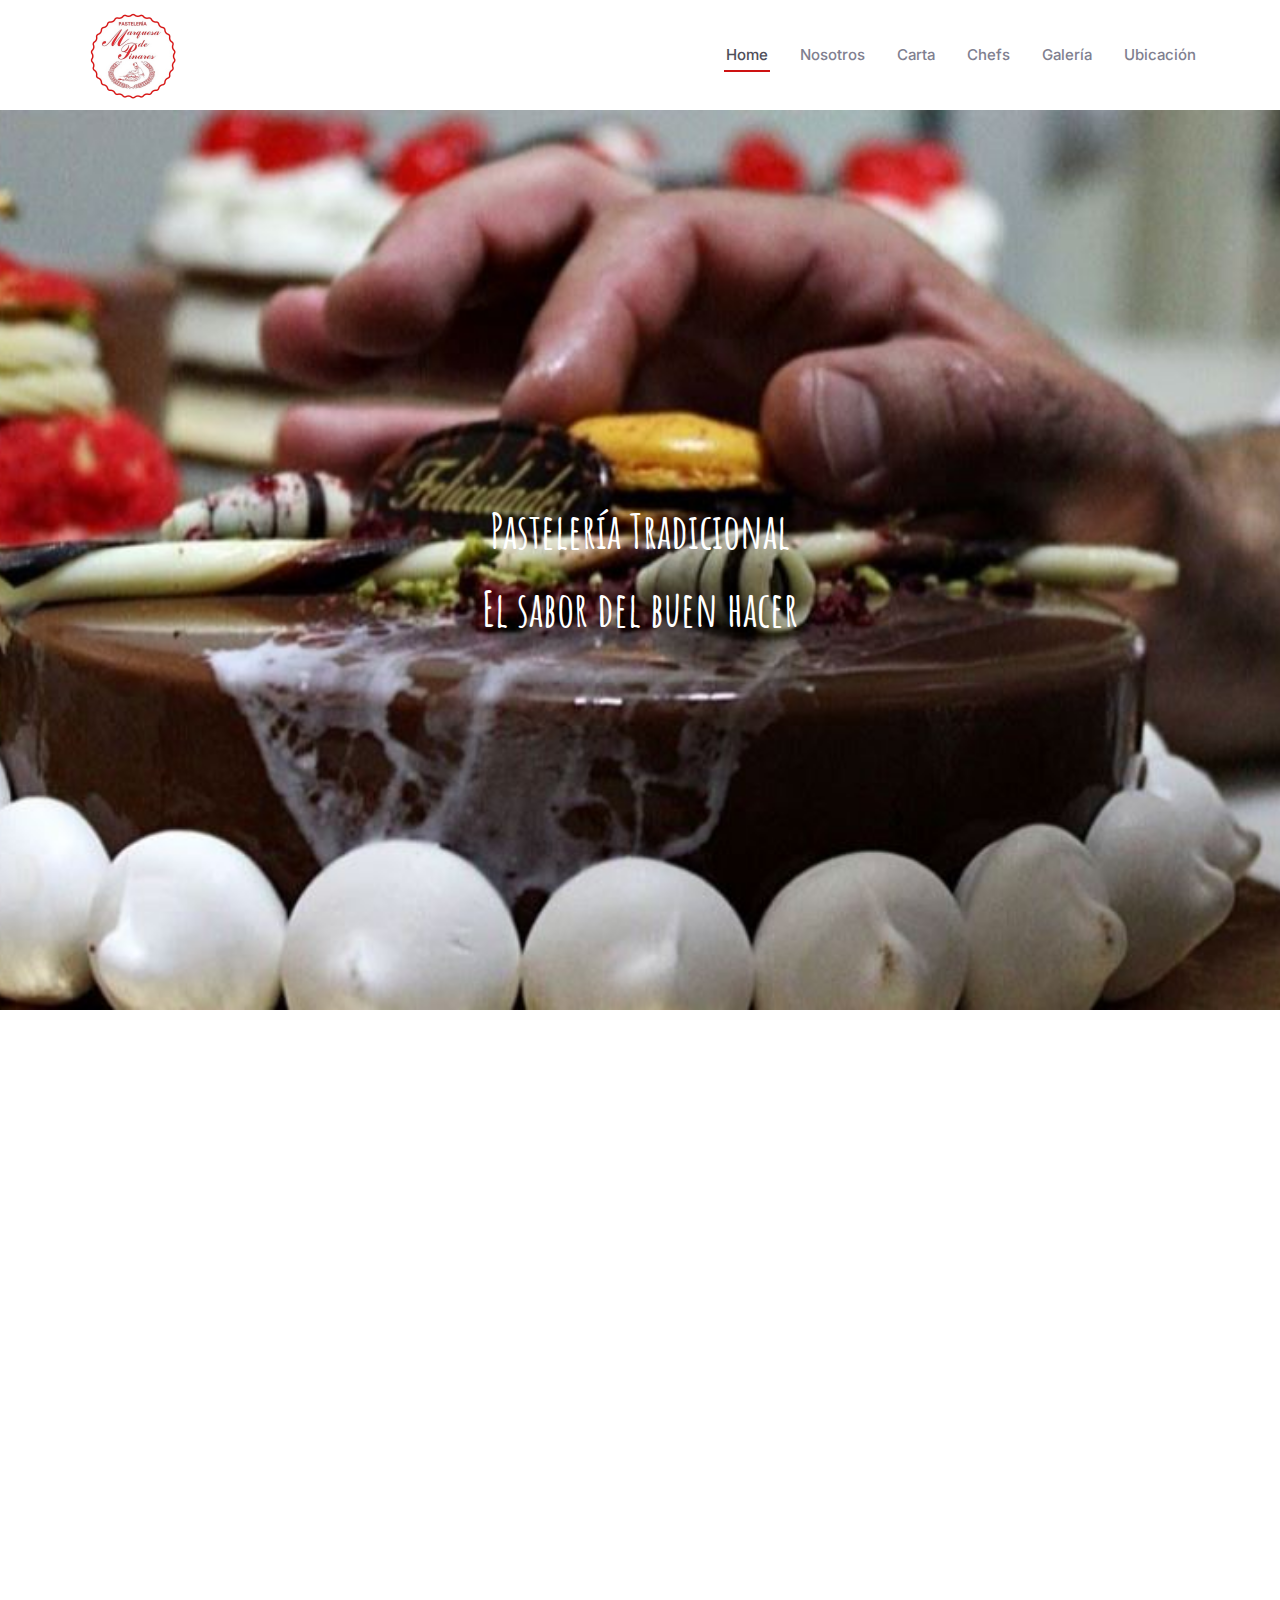
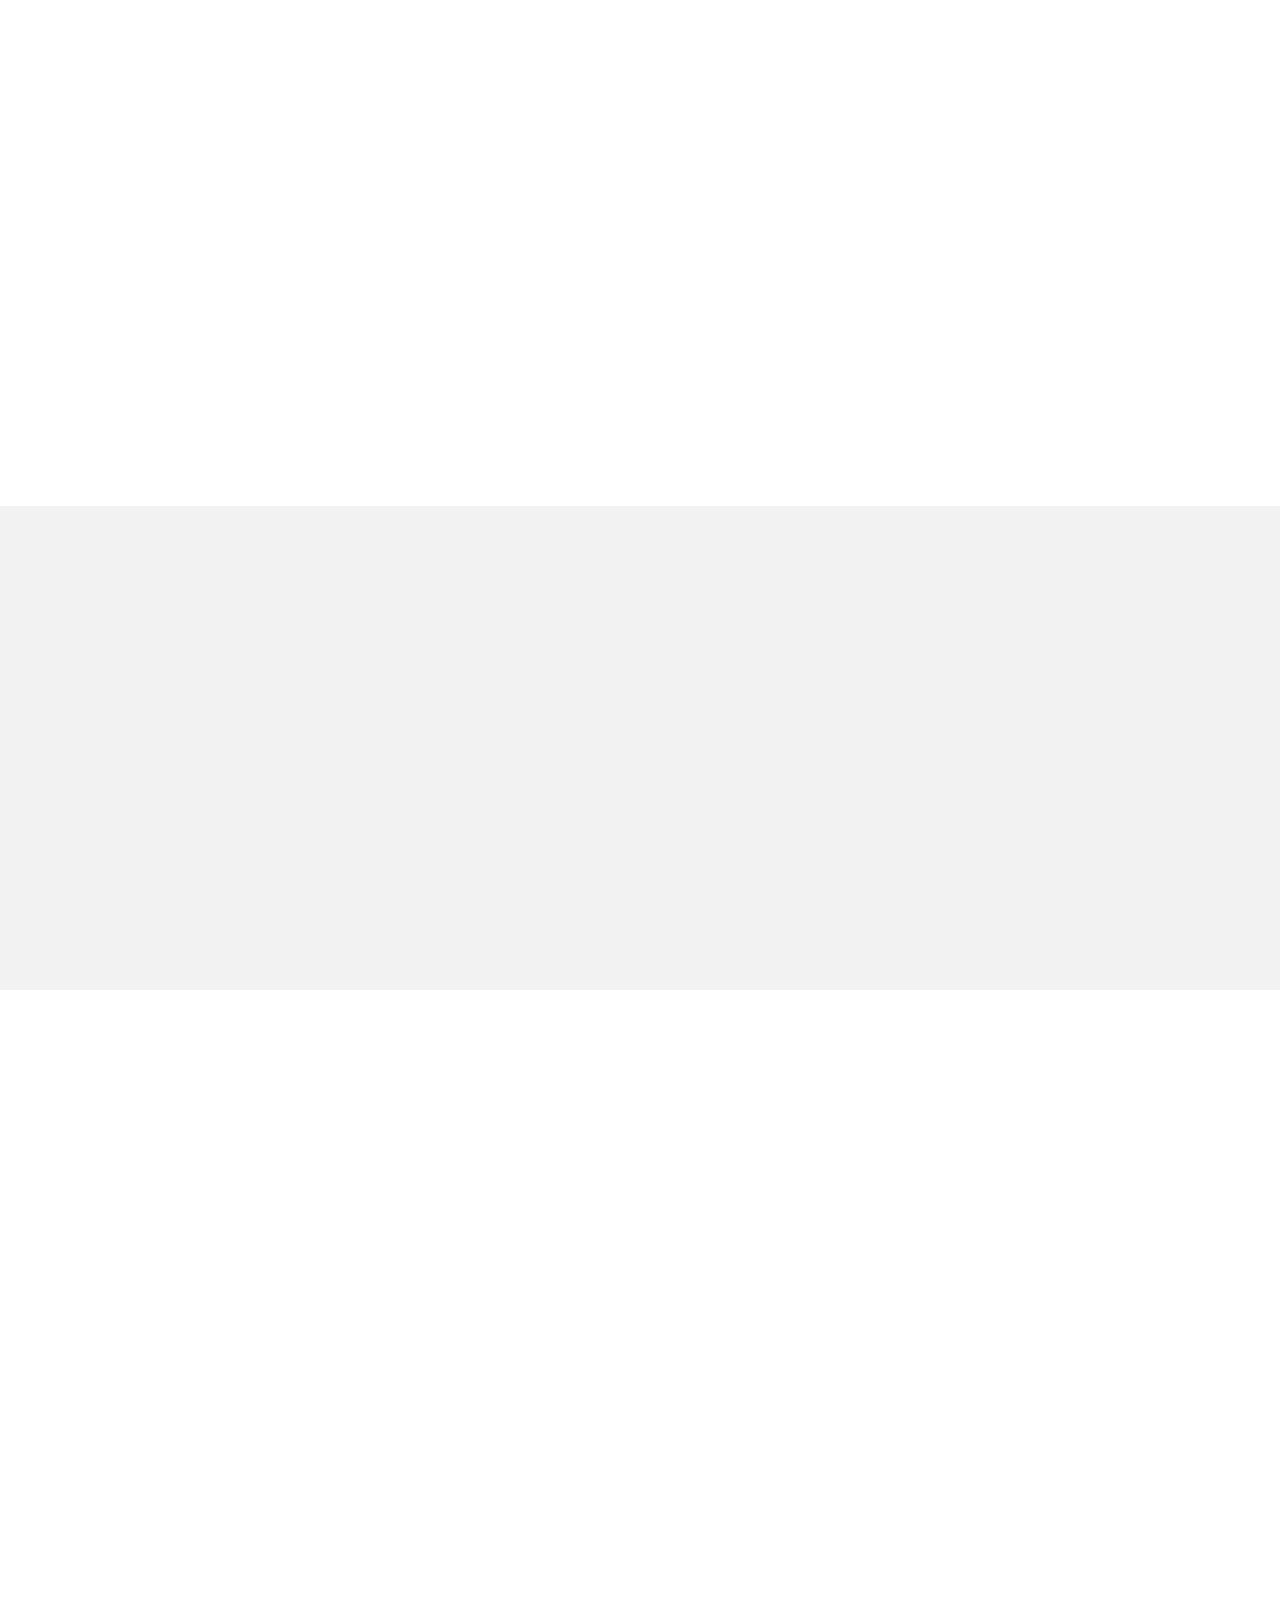
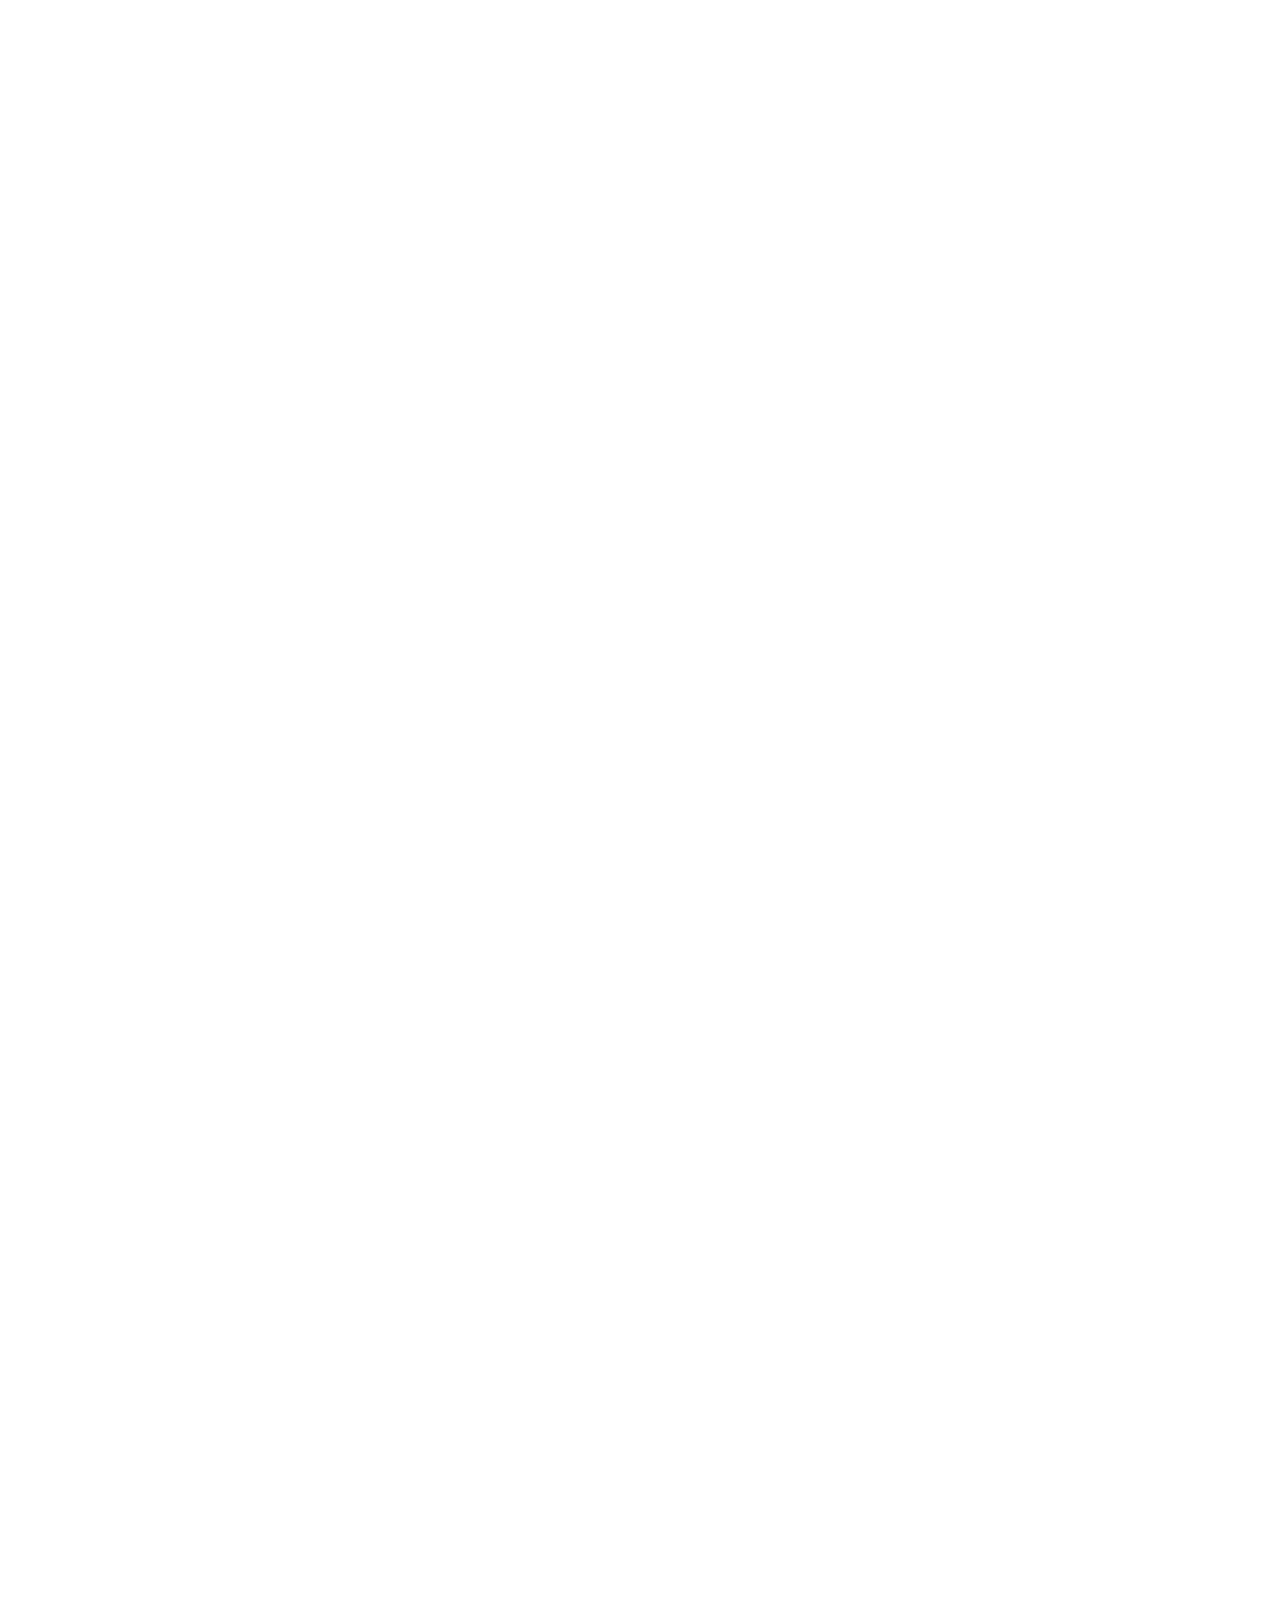
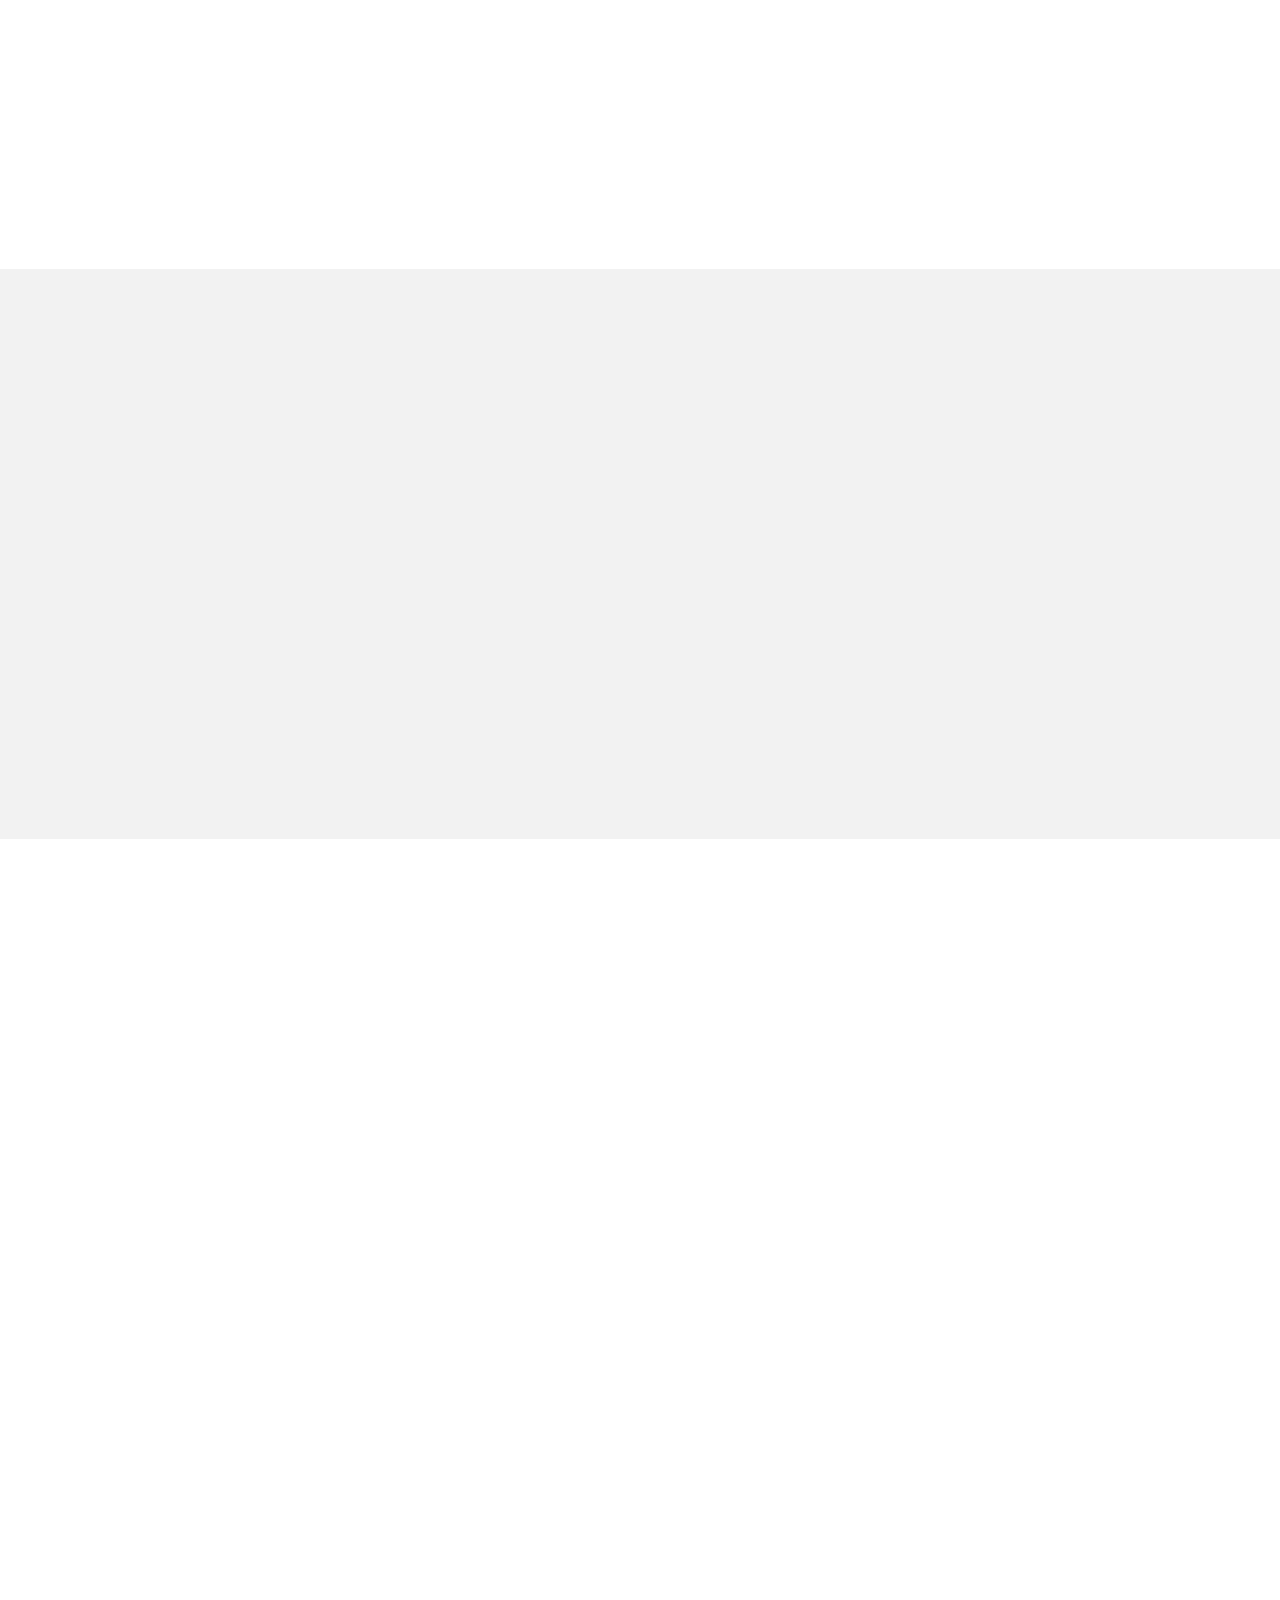
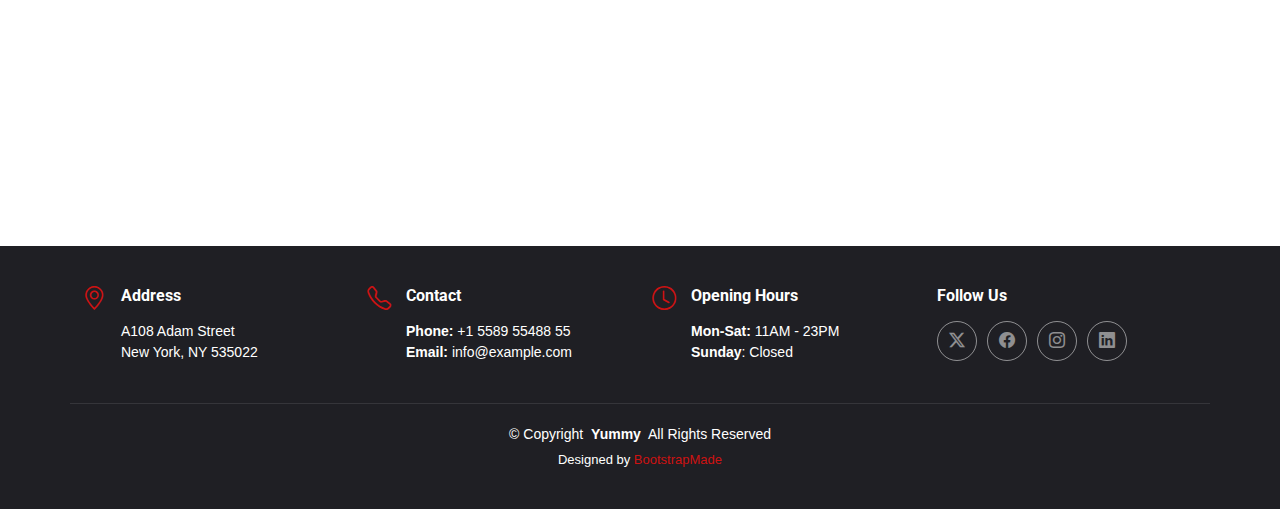
==== commit 1991eff7: "yyy" ====
--- a/index.html
+++ b/index.html
@@ -107,7 +107,7 @@
         <img src="assets/img/logop.png" alt="">
         <span></span>
     </a>
-   
+    
       <nav id="navmenu" class="navmenu">
         <ul>
           <li><a href="#hero" class="active">Home<br></a></li>
@@ -822,6 +822,7 @@
   <!-- Main JS File -->
   <script src="assets/js/main.js"></script>
 
+
 </body>
 
 </html>--- a/assets/css/main.css
+++ b/assets/css/main.css
@@ -224,7 +224,7 @@
 .header {
   color: var(--default-color);
   background-color: var(--background-color);
-  padding: 20px 0;
+  padding: 5px 0;
   transition: all 0.5s;
   z-index: 997;
 }
@@ -268,10 +268,10 @@
   background: color-mix(in srgb, var(--accent-color), transparent 15%);
 }
 
-@media (max-width: 1200px) {
+/*@media (max-width: 1200px) {
   .header .logo {
     order: 1;
-  }
+  }*/
 
   .header .btn-getstarted {
     order: 2;
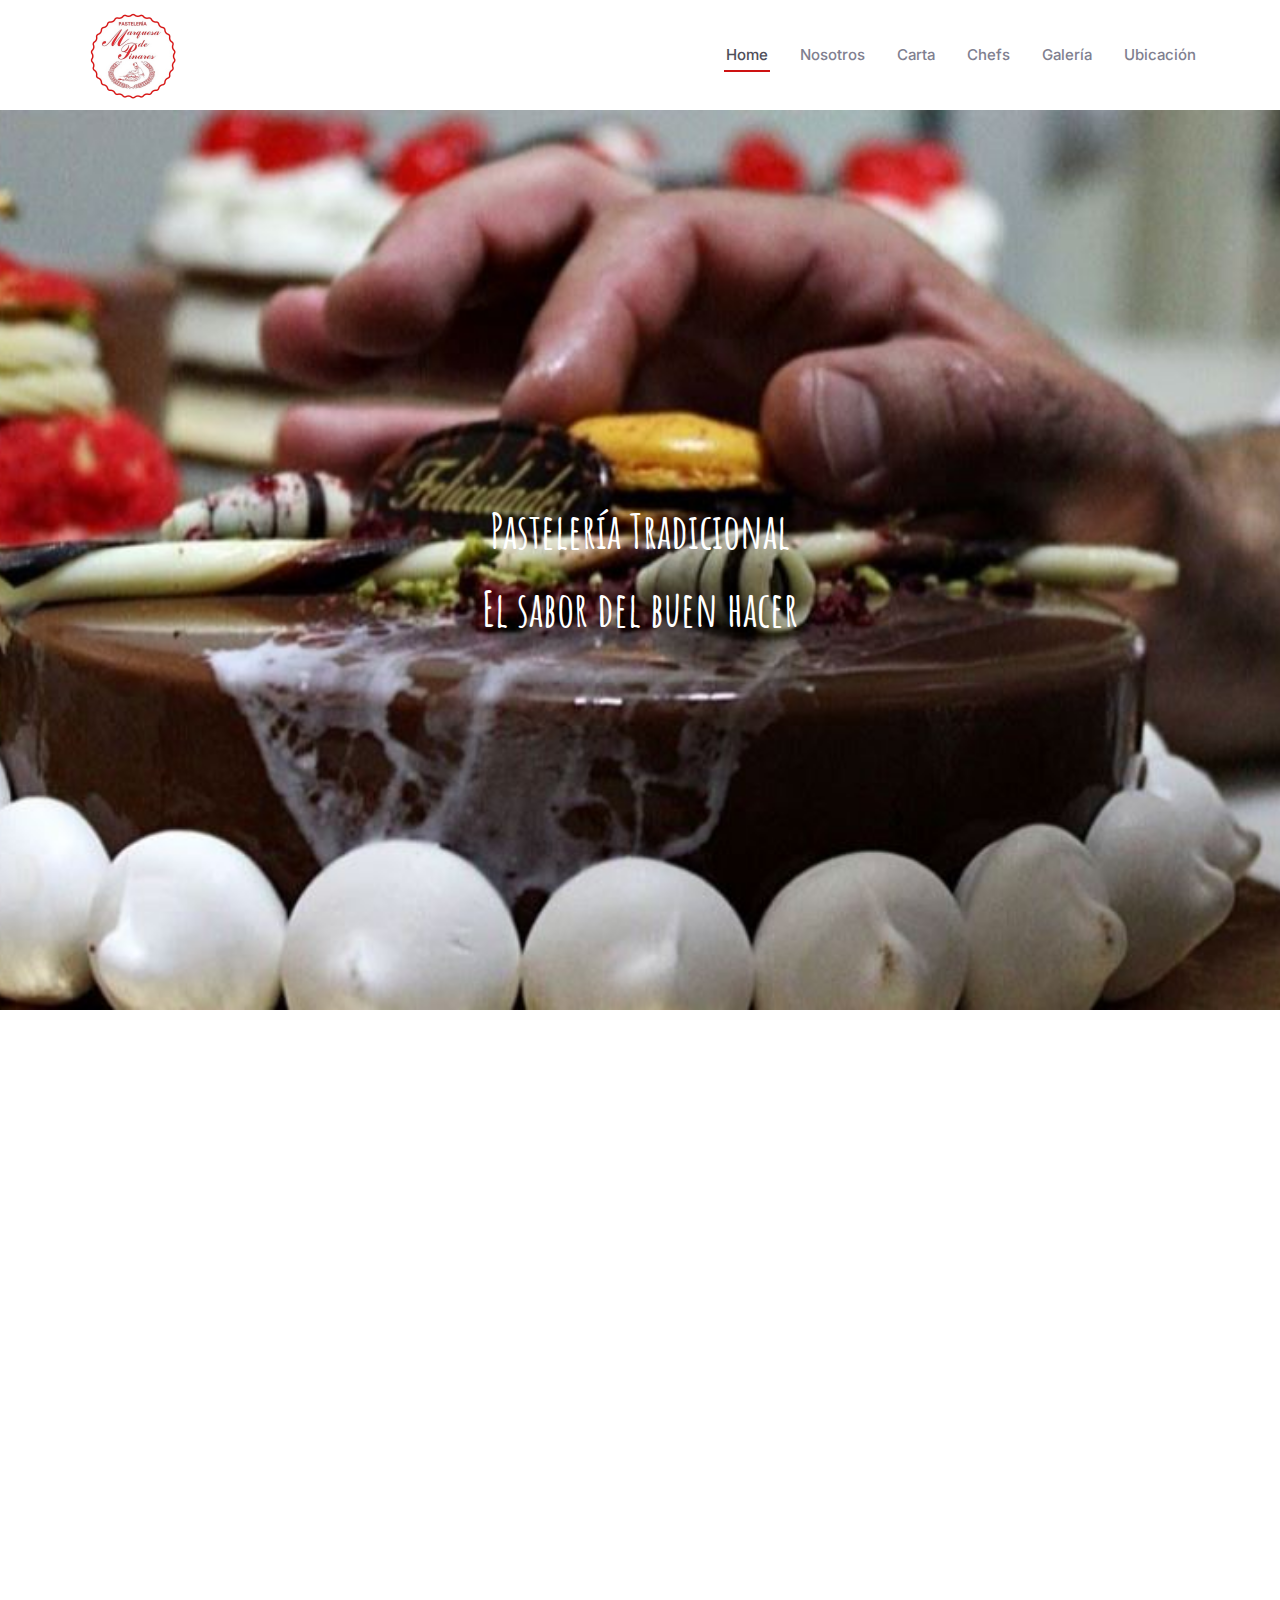
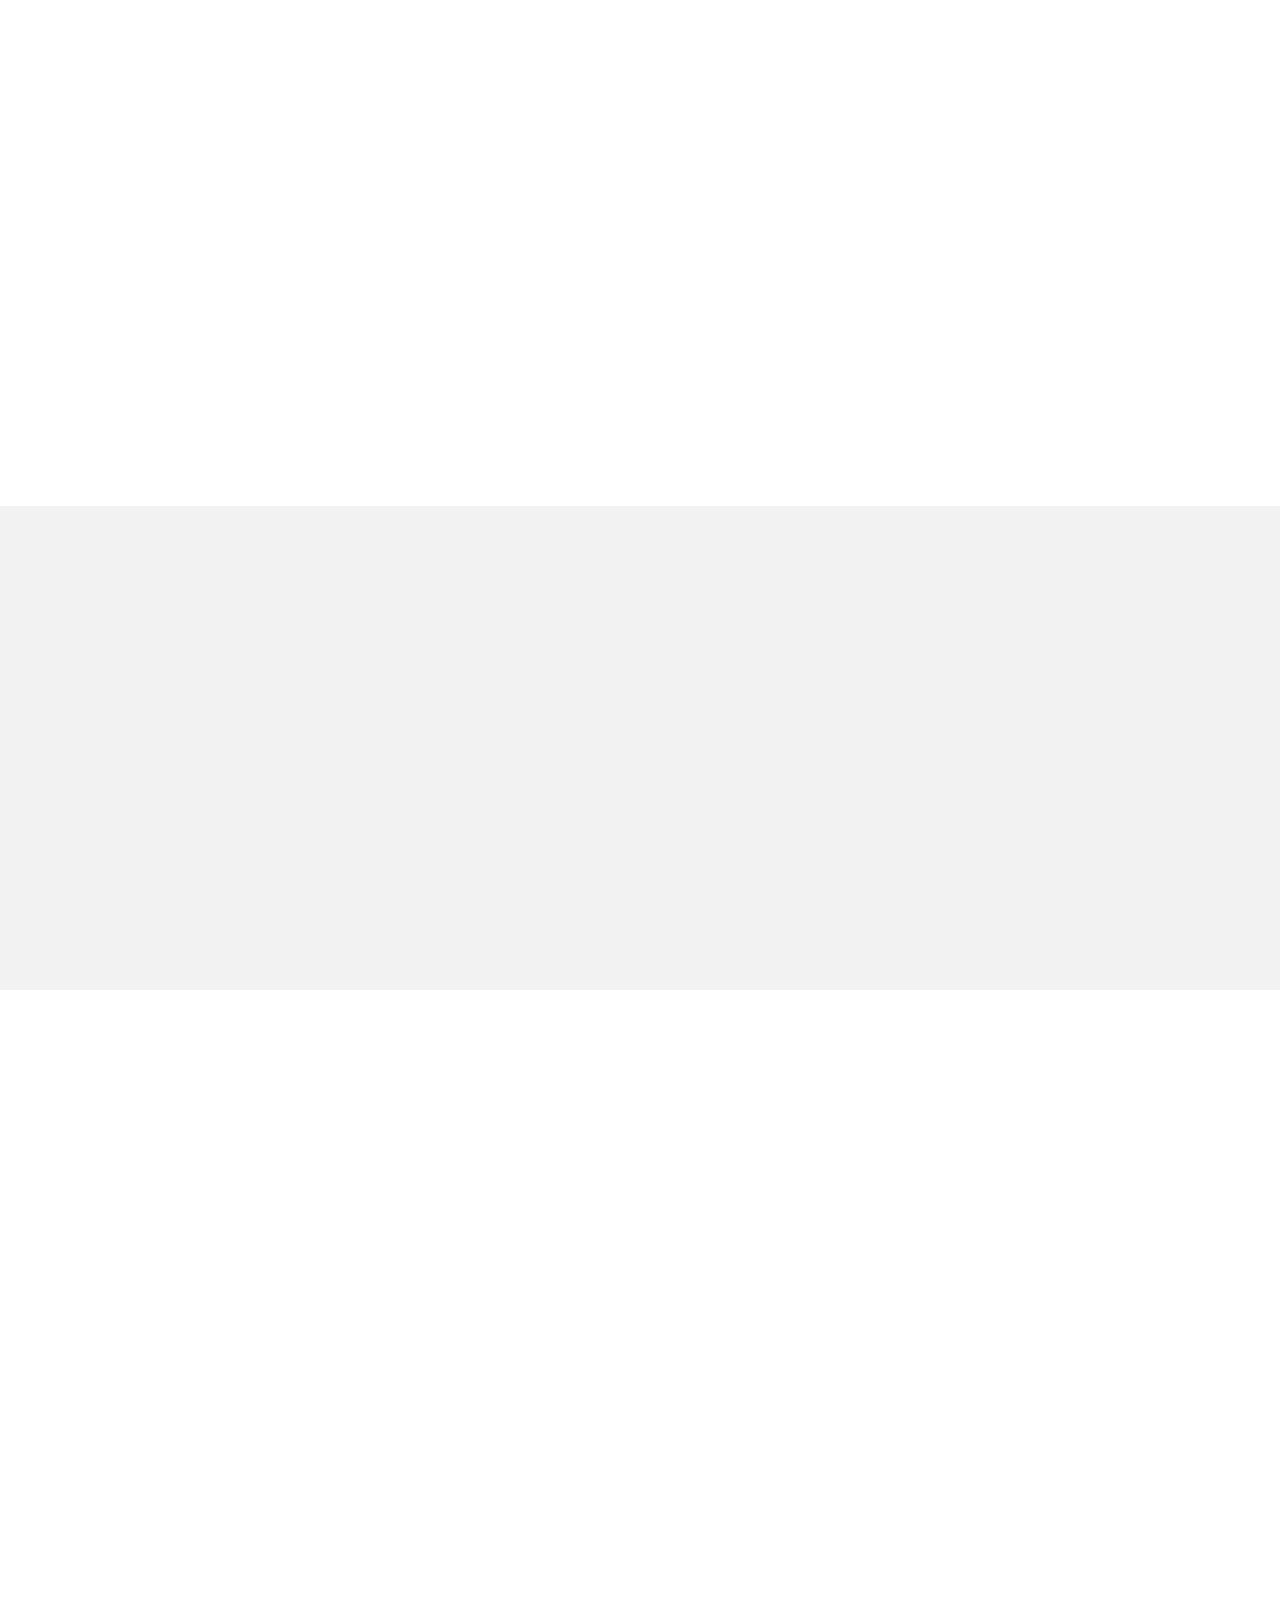
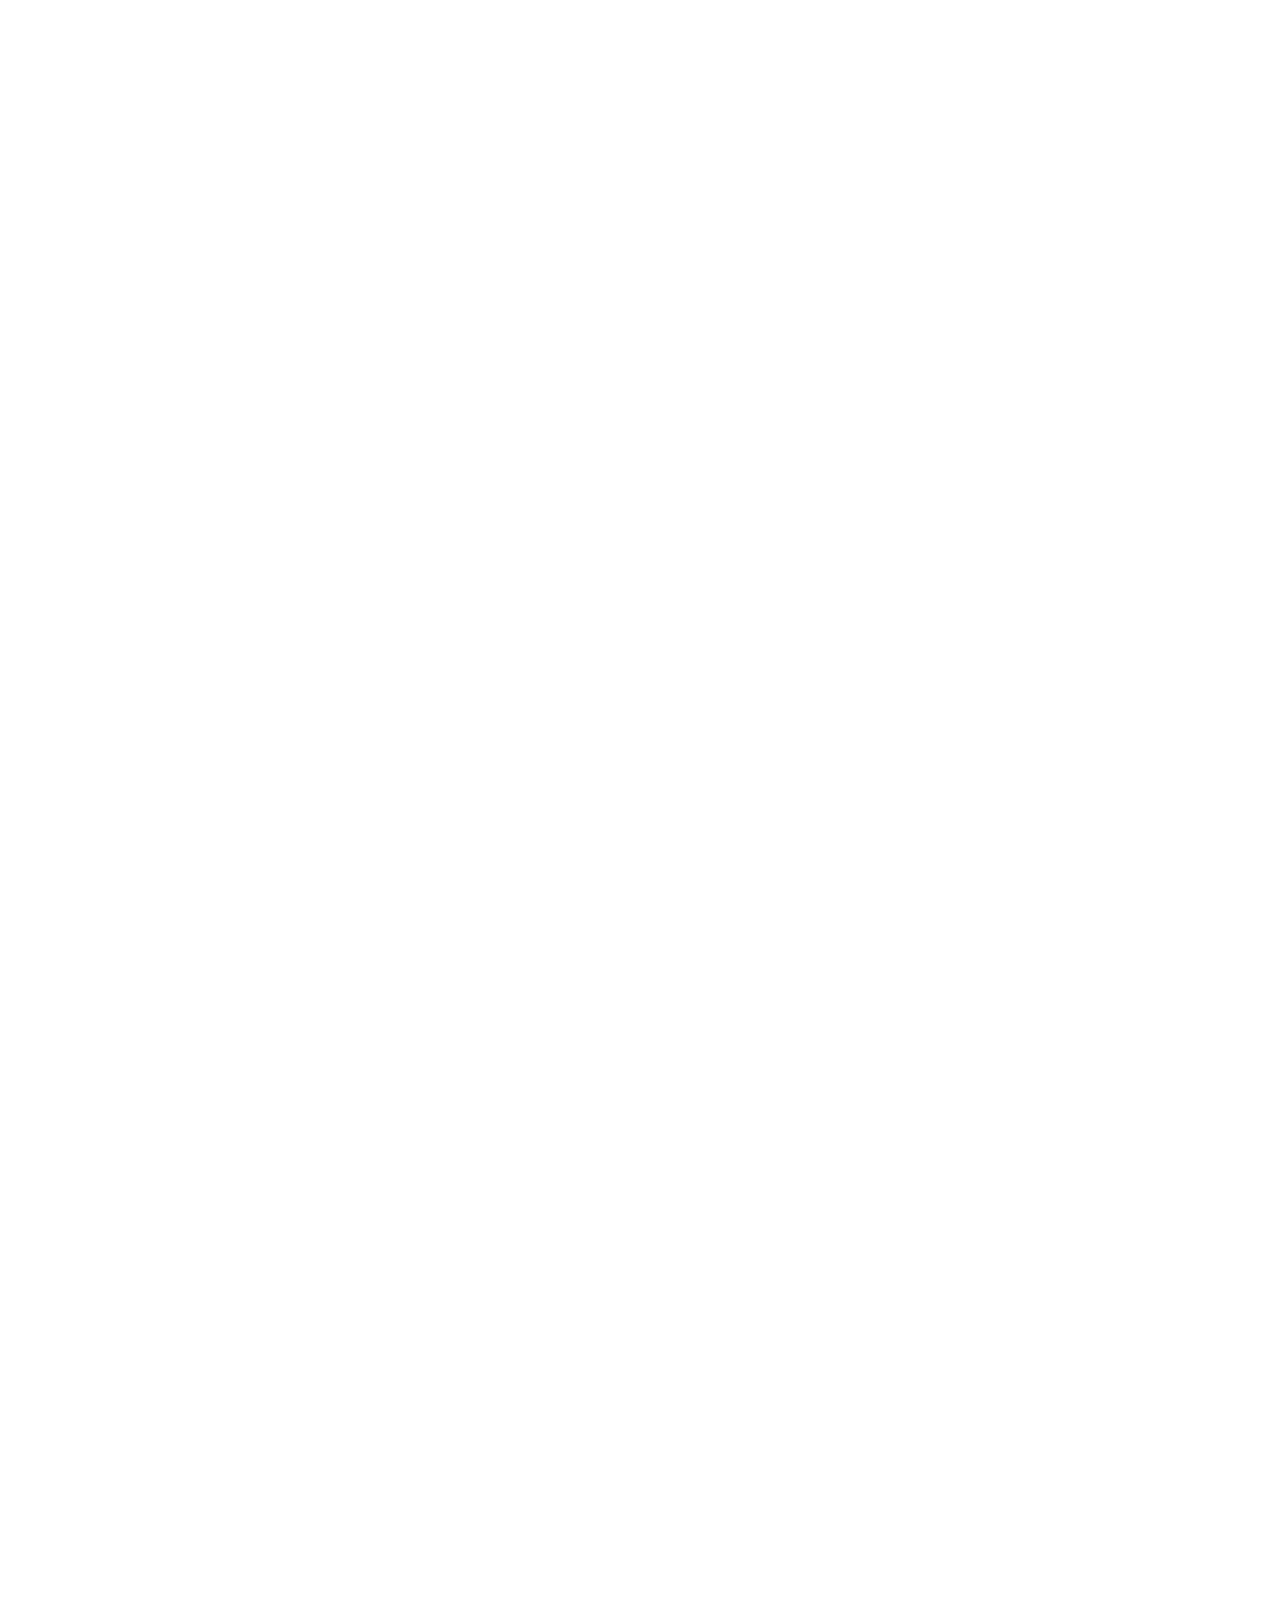
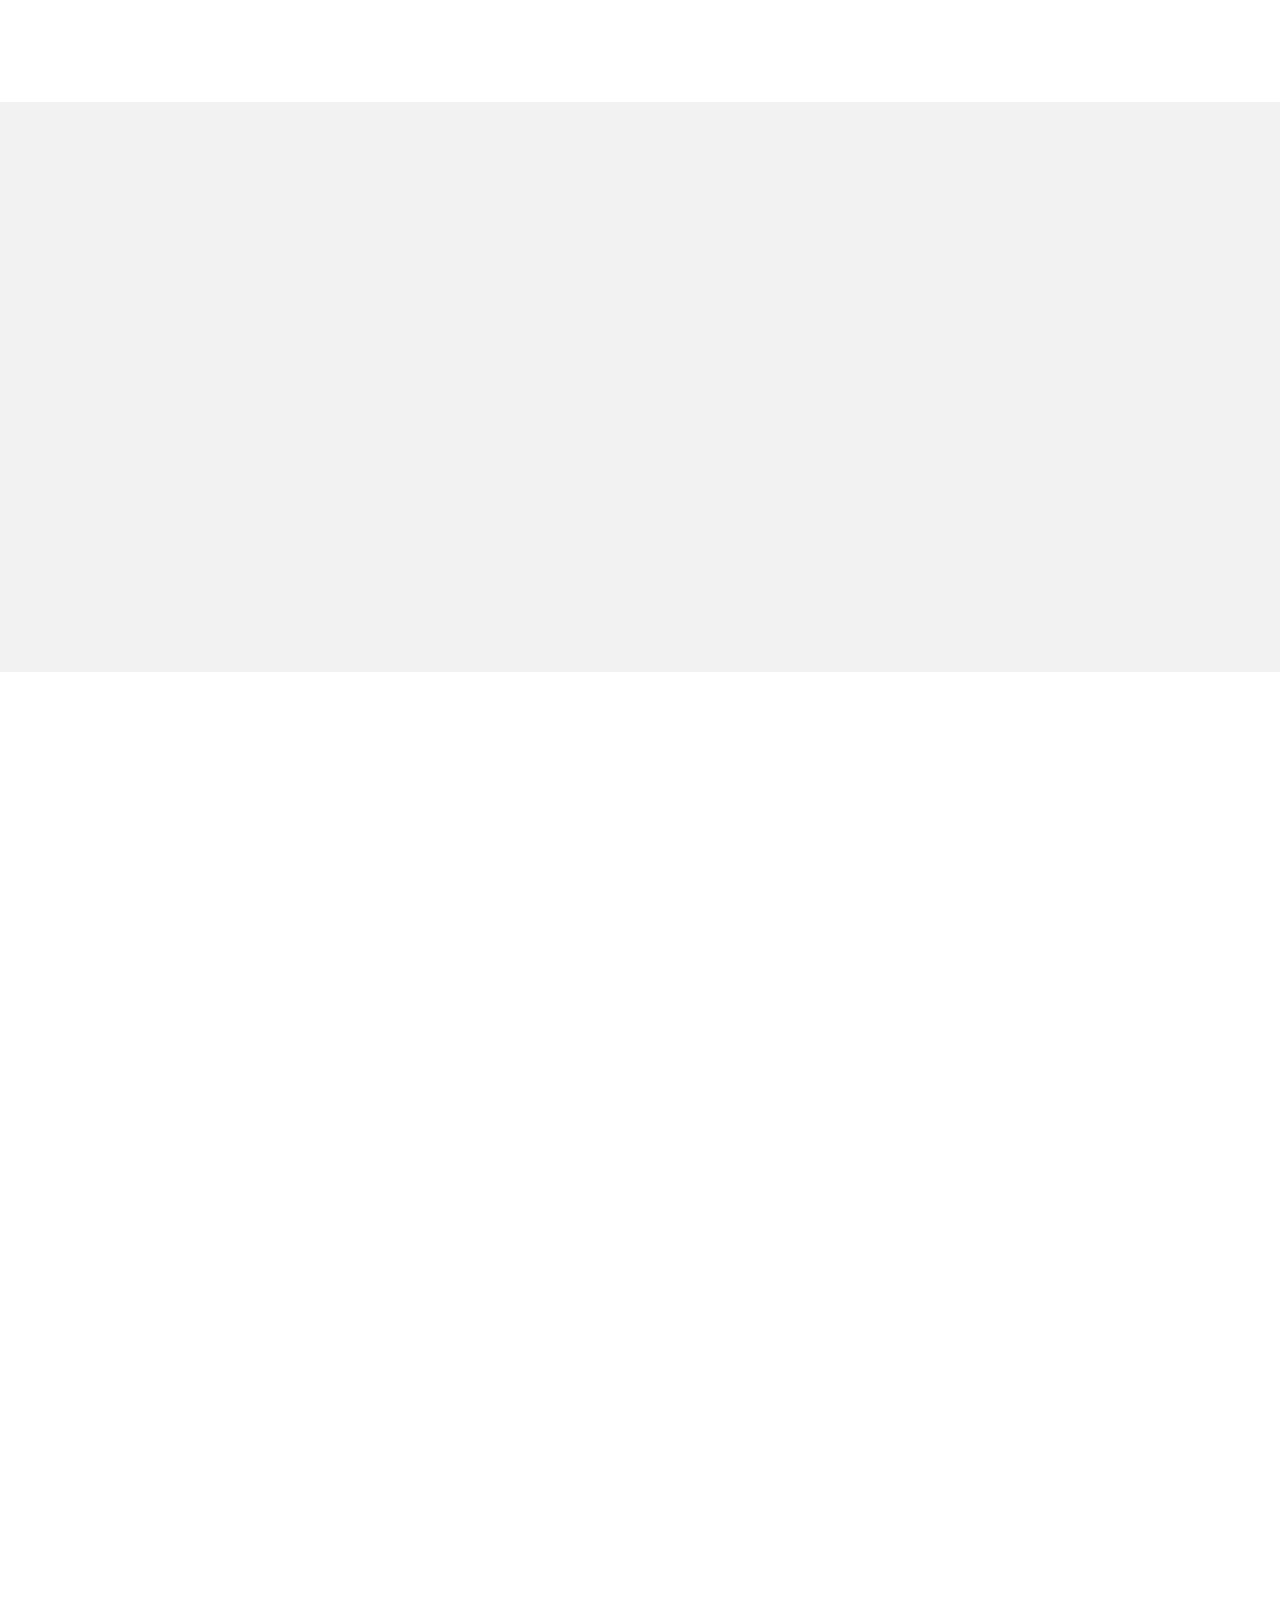
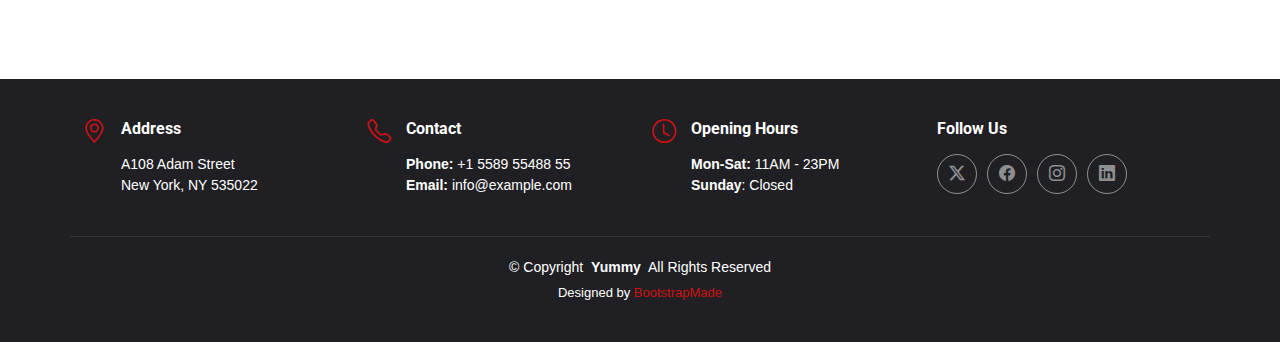
==== commit 51ed4f38: "fotos" ====
--- a/index.html
+++ b/index.html
@@ -222,7 +222,7 @@
 
               <div class="col-xl-4">
                 <div class="icon-box d-flex flex-column justify-content-center align-items-center">
-                  <i class="bi bi-cake2"></i>
+                  <img src="assets\img\propias\croasant.JPG" alt="Descripción de la imagen" style="width: 50px; height: 50px;">
                   <h4>Pasteles y bollería</h4>
                   <p>Para llevar o para tomar en cafetería </p>
                 </div>
@@ -230,7 +230,7 @@
 
               <div class="col-xl-4" data-aos="fade-up" data-aos-delay="300">
                 <div class="icon-box d-flex flex-column justify-content-center align-items-center">
-                  <i class="bi bi-gem"></i>
+                  <img src="assets\img\propias\tarta.JPG" alt="Descripción de la imagen" style="width: 50px; height: 50px;">
                   <h4>Tartas</h4>
                   <p>Tartas personalizadas en tamaño, diseño y sabores</p>
                 </div>
@@ -238,7 +238,7 @@
 
               <div class="col-xl-4" data-aos="fade-up" data-aos-delay="400">
                 <div class="icon-box d-flex flex-column justify-content-center align-items-center">
-                  <i class="bi bi-inboxes"></i>
+                  <img src="assets\img\propias\pan.JPG" alt="Descripción de la imagen" style="width: 50px; height: 50px;">
                   <h4>Panadería </h4>
                   <p>Pan de centeno, baguettes... Todo elaborado en el día </p>
                 </div>
@@ -499,7 +499,7 @@
           <div class="col-lg-4 d-flex align-items-stretch" data-aos="fade-up" data-aos-delay="100">
             <div class="team-member">
               <div class="member-img">
-                <img src="assets/img/chefs/chefs-1.jpg" class="img-fluid" alt="">
+                <img src="assets\img\chefs\todos.jpg" class="img-fluid" alt="">
                 <div class="social">
                   <a href=""><i class="bi bi-twitter-x"></i></a>
                   <a href=""><i class="bi bi-facebook"></i></a>
@@ -508,9 +508,9 @@
                 </div>
               </div>
               <div class="member-info">
-                <h4>Walter White</h4>
+                <h4>Familia</h4>
                 <span>Master Chef</span>
-                <p>Velit aut quia fugit et et. Dolorum ea voluptate vel tempore tenetur ipsa quae aut. Ipsum exercitationem iure minima enim corporis et voluptate.</p>
+                <p>formación</p>
               </div>
             </div>
           </div><!-- End Chef Team Member -->
@@ -518,7 +518,7 @@
           <div class="col-lg-4 d-flex align-items-stretch" data-aos="fade-up" data-aos-delay="200">
             <div class="team-member">
               <div class="member-img">
-                <img src="assets/img/chefs/chefs-2.jpg" class="img-fluid" alt="">
+                <img src="assets\img\chefs\dani.jpg" class="img-fluid" alt="">
                 <div class="social">
                   <a href=""><i class="bi bi-twitter-x"></i></a>
                   <a href=""><i class="bi bi-facebook"></i></a>
@@ -527,9 +527,9 @@
                 </div>
               </div>
               <div class="member-info">
-                <h4>Sarah Jhonson</h4>
-                <span>Patissier</span>
-                <p>Quo esse repellendus quia id. Est eum et accusantium pariatur fugit nihil minima suscipit corporis. Voluptate sed quas reiciendis animi neque sapiente.</p>
+                <h4>Daniel Sarabia</h4>
+                <span>Maestro pastelero</span>
+                <p>Formación</p>
               </div>
             </div>
           </div><!-- End Chef Team Member -->
@@ -537,7 +537,7 @@
           <div class="col-lg-4 d-flex align-items-stretch" data-aos="fade-up" data-aos-delay="300">
             <div class="team-member">
               <div class="member-img">
-                <img src="assets/img/chefs/chefs-3.jpg" class="img-fluid" alt="">
+                <img src="assets/img/chefs/sergio.jpg" class="img-fluid" alt="">
                 <div class="social">
                   <a href=""><i class="bi bi-twitter-x"></i></a>
                   <a href=""><i class="bi bi-facebook"></i></a>
@@ -546,9 +546,9 @@
                 </div>
               </div>
               <div class="member-info">
-                <h4>William Anderson</h4>
-                <span>Cook</span>
-                <p>Vero omnis enim consequatur. Voluptas consectetur unde qui molestiae deserunt. Voluptates enim aut architecto porro aspernatur molestiae modi.</p>
+                <h4>Sergio Sarabia</h4>
+                <span>Maestro pastelero</span>
+                <p>Formación</p>
               </div>
             </div>
           </div><!-- End Chef Team Member -->
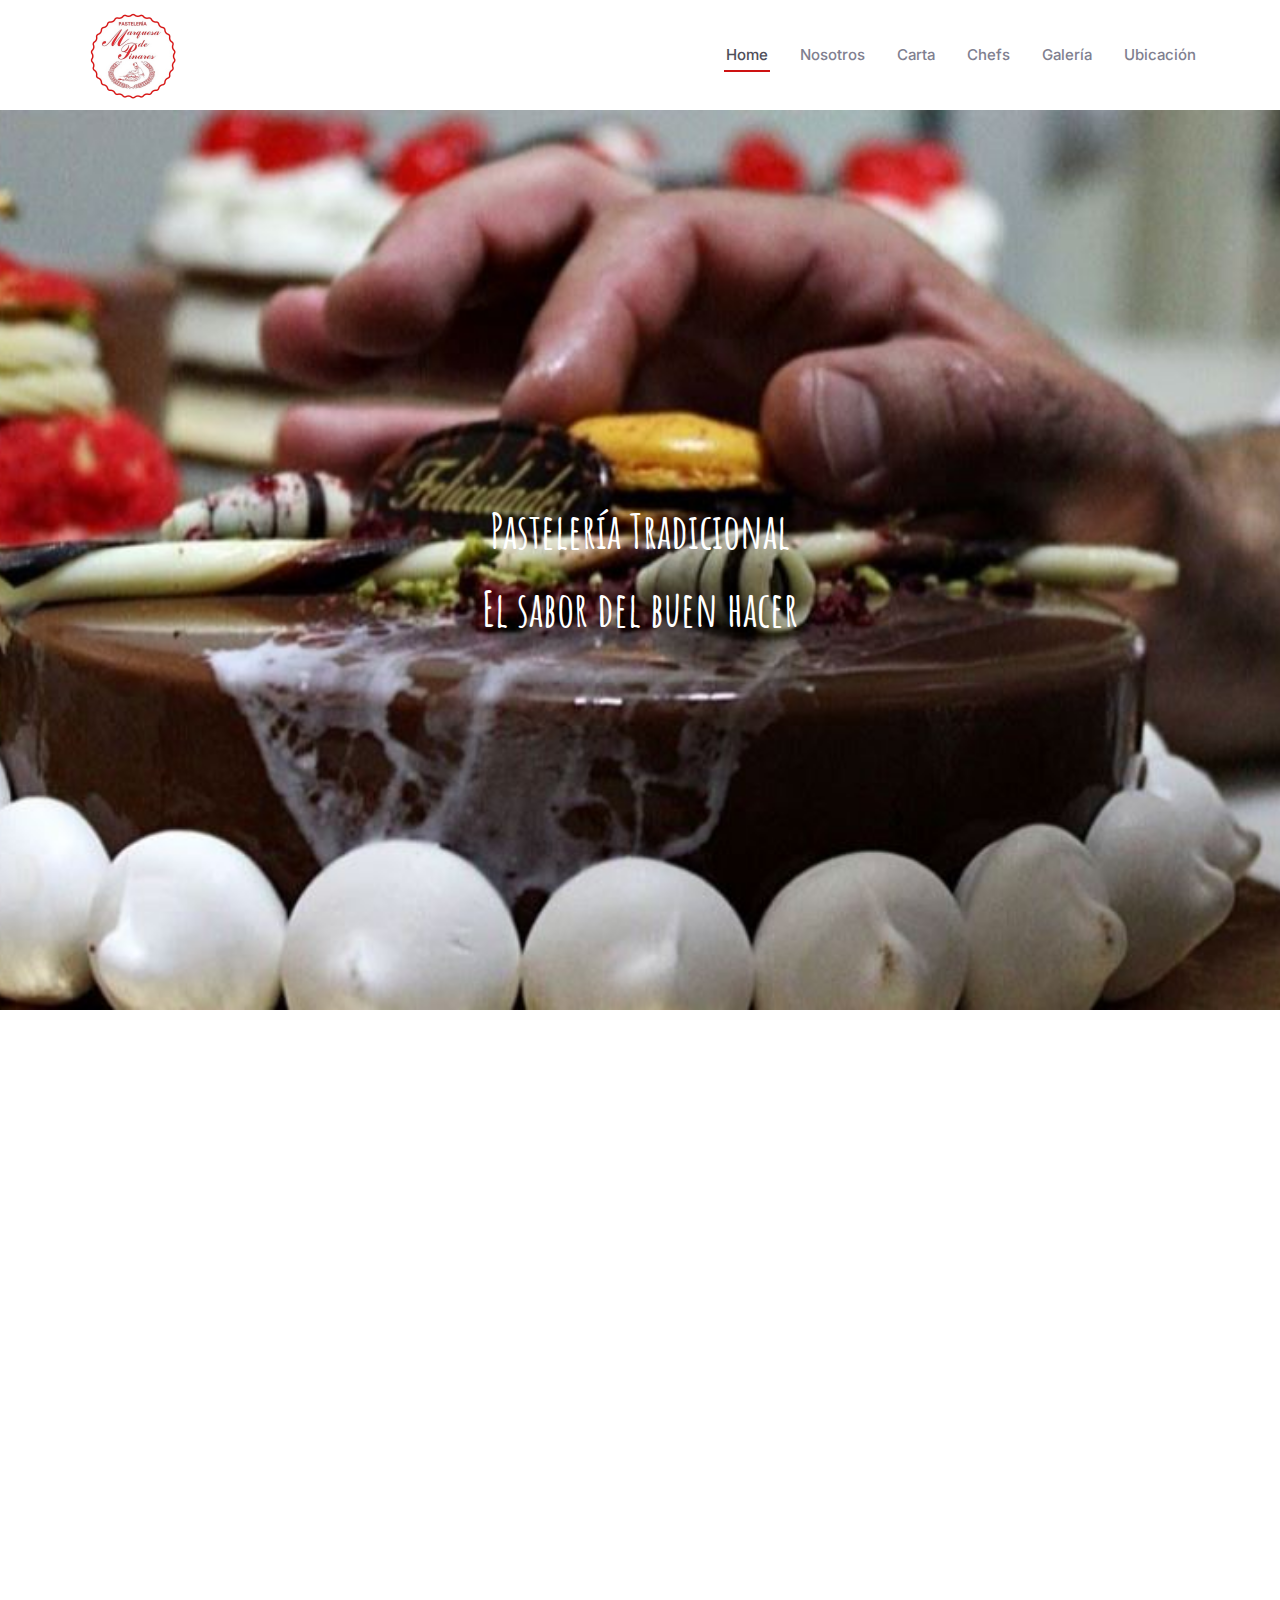
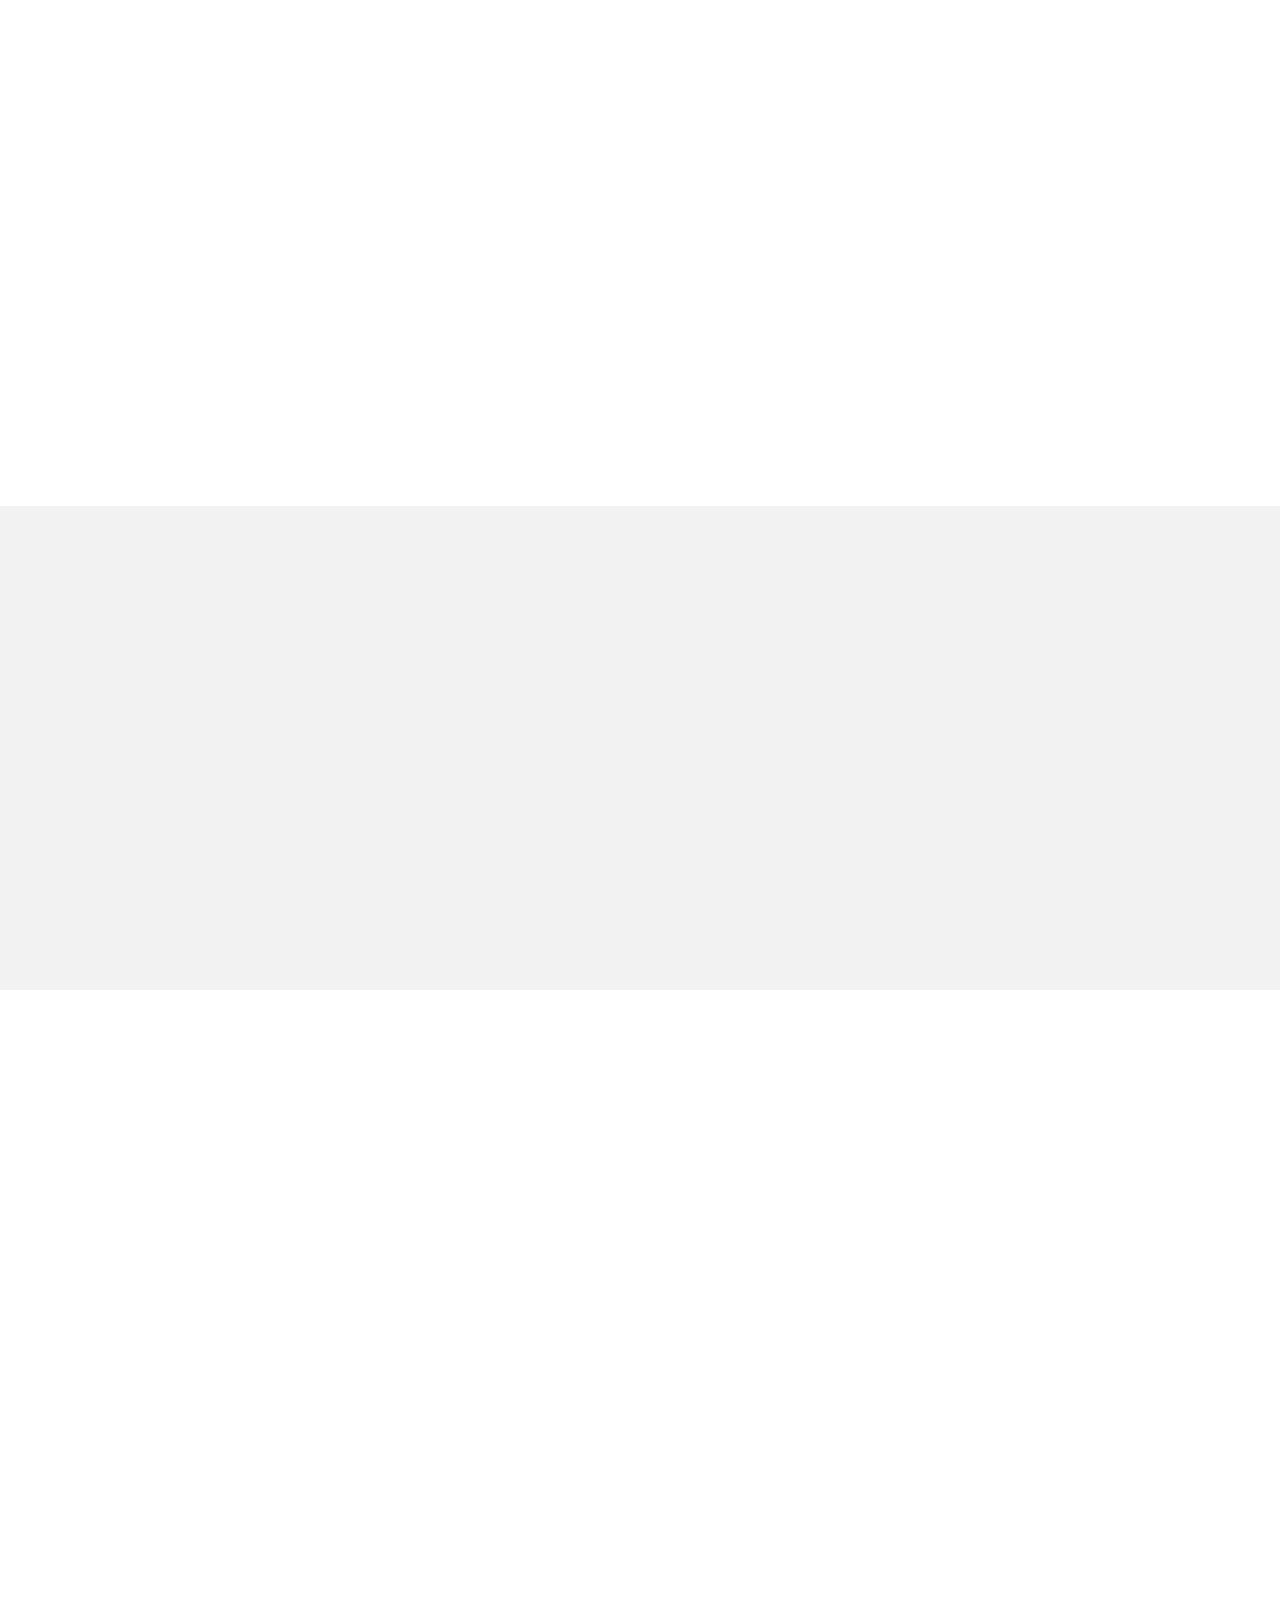
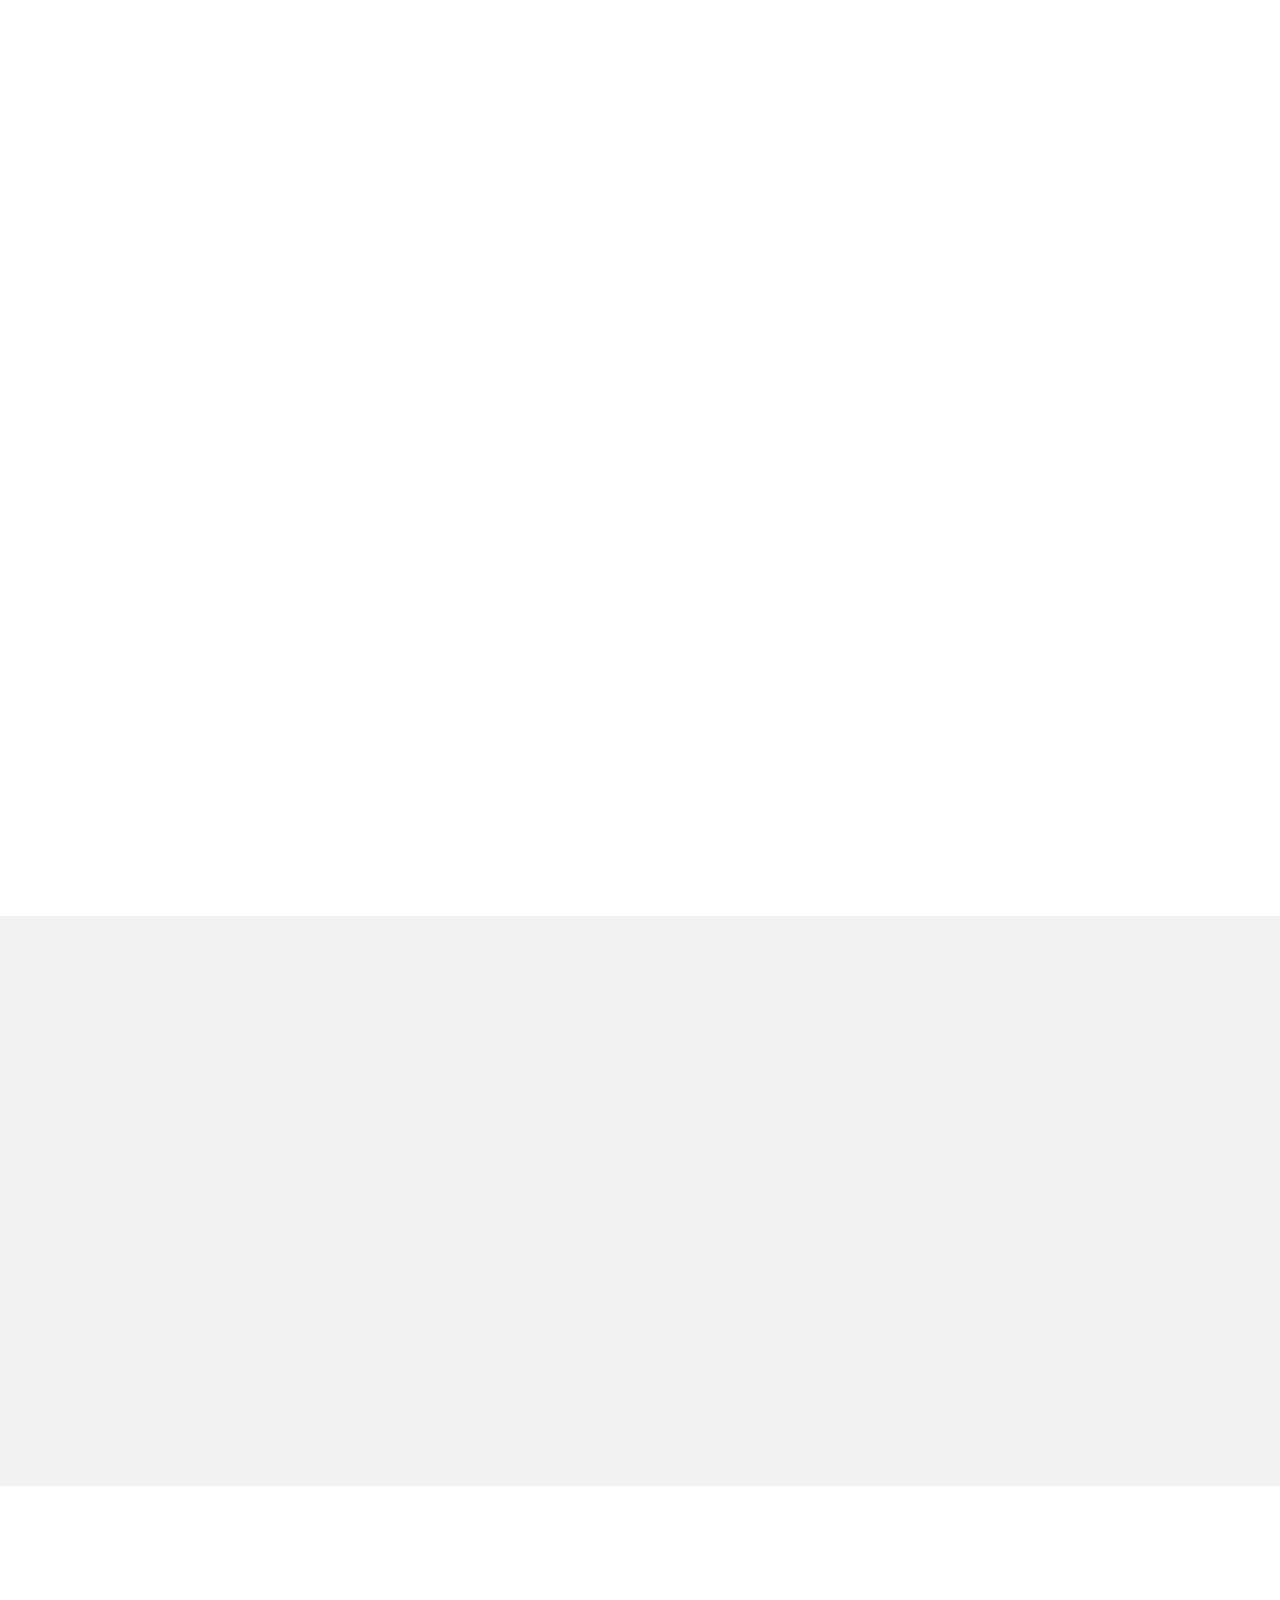
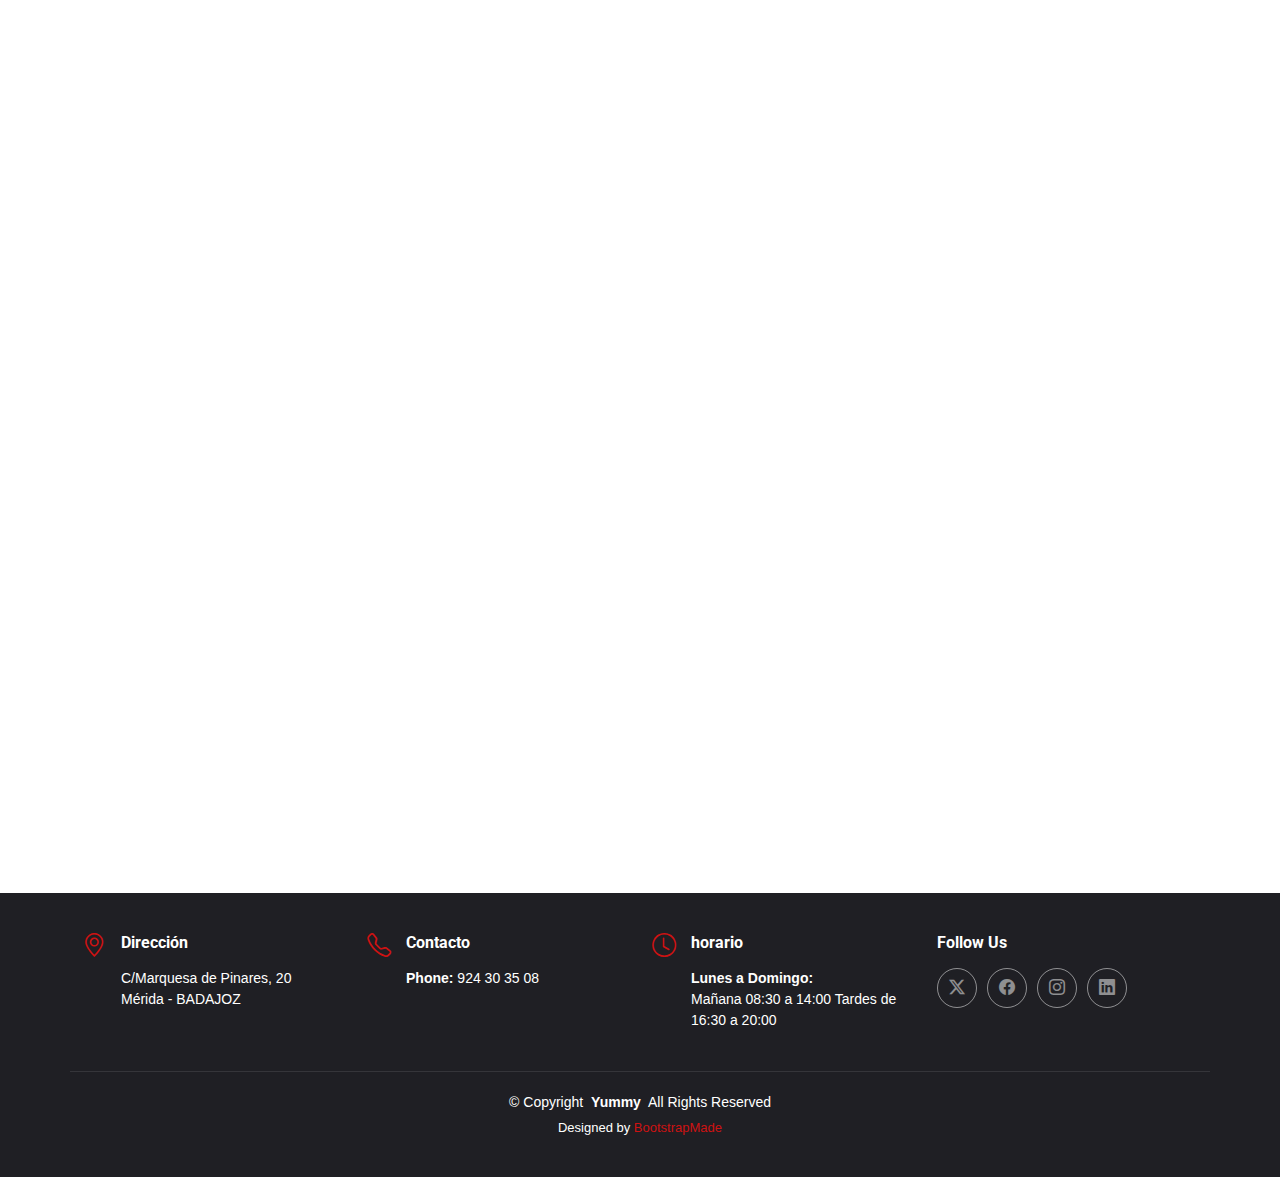
==== commit 86754cba: "qq" ====
--- a/index.html
+++ b/index.html
@@ -122,6 +122,27 @@
     </div>
   </header>
 
+  <script>
+    // Detecta si el dispositivo es un móvil
+    function isMobile() {
+      return /iPhone|iPad|iPod|Android/i.test(navigator.userAgent);
+    }
+  
+    // Selecciona el elemento del video y la fuente
+    const video = document.getElementById("heroVideo");
+    const videoSource = document.getElementById("videoSource");
+  
+    // Asigna diferentes videos dependiendo del dispositivo
+    if (isMobile()) {
+      videoSource.src = "assets/img/propias/vmovil.mp4"; // Video para móviles
+    } else {
+      videoSource.src = "assets/img/propias/vv-desktop.mp4"; // Video para escritorio
+    }
+  
+    // Cargar el video seleccionado
+    video.load();
+  </script>
+
   <main class="main">
     <!-- Hero Section -->
 
@@ -136,26 +157,7 @@
       </div>
     </section>
     
-    <script>
-      // Detecta si el dispositivo es un móvil
-      function isMobile() {
-        return /iPhone|iPad|iPod|Android/i.test(navigator.userAgent);
-      }
     
-      // Selecciona el elemento del video y la fuente
-      const video = document.getElementById("heroVideo");
-      const videoSource = document.getElementById("videoSource");
-    
-      // Asigna diferentes videos dependiendo del dispositivo
-      if (isMobile()) {
-        videoSource.src = "assets/img/propias/vmovil.mp4"; // Video para móviles
-      } else {
-        videoSource.src = "assets/img/propias/vv-desktop.mp4"; // Video para escritorio
-      }
-    
-      // Cargar el video seleccionado
-      video.load();
-    </script>
 
 
     <!-- About Section -->
@@ -559,70 +561,14 @@
 
     </section><!-- /Chefs Section -->
 
-    <!-- Book A Table Section -->
-    <section id="book-a-table" class="book-a-table section">
+
+    <!-- Gallery Section -->
+    <section id="gallery" class="gallery section light-background">
 
       <!-- Section Title -->
       <div class="container section-title" data-aos="fade-up">
-        <h2>Book A Table</h2>
-        <p><span>Book Your</span> <span class="description-title">Stay With Us<br></span></p>
-      </div><!-- End Section Title -->
-
-      <div class="container">
-
-        <div class="row g-0" data-aos="fade-up" data-aos-delay="100">
-
-          <div class="col-lg-4 reservation-img" style="background-image: url(assets/img/reservation.jpg);"></div>
-
-          <div class="col-lg-8 d-flex align-items-center reservation-form-bg" data-aos="fade-up" data-aos-delay="200">
-            <form action="forms/book-a-table.php" method="post" role="form" class="php-email-form">
-              <div class="row gy-4">
-                <div class="col-lg-4 col-md-6">
-                  <input type="text" name="name" class="form-control" id="name" placeholder="Your Name" required="">
-                </div>
-                <div class="col-lg-4 col-md-6">
-                  <input type="email" class="form-control" name="email" id="email" placeholder="Your Email" required="">
-                </div>
-                <div class="col-lg-4 col-md-6">
-                  <input type="text" class="form-control" name="phone" id="phone" placeholder="Your Phone" required="">
-                </div>
-                <div class="col-lg-4 col-md-6">
-                  <input type="date" name="date" class="form-control" id="date" placeholder="Date" required="">
-                </div>
-                <div class="col-lg-4 col-md-6">
-                  <input type="time" class="form-control" name="time" id="time" placeholder="Time" required="">
-                </div>
-                <div class="col-lg-4 col-md-6">
-                  <input type="number" class="form-control" name="people" id="people" placeholder="# of people" required="">
-                </div>
-              </div>
-
-              <div class="form-group mt-3">
-                <textarea class="form-control" name="message" rows="5" placeholder="Message"></textarea>
-              </div>
-
-              <div class="text-center mt-3">
-                <div class="loading">Loading</div>
-                <div class="error-message"></div>
-                <div class="sent-message">Your booking request was sent. We will call back or send an Email to confirm your reservation. Thank you!</div>
-                <button type="submit">Book a Table</button>
-              </div>
-            </form>
-          </div><!-- End Reservation Form -->
-
-        </div>
-
-      </div>
-
-    </section><!-- /Book A Table Section -->
-
-    <!-- Gallery Section -->
-    <section id="gallery" class="gallery section light-background">
-
-      <!-- Section Title -->
-      <div class="container section-title" data-aos="fade-up">
-        <h2>Gallery</h2>
-        <p><span>Check</span> <span class="description-title">Our Gallery</span></p>
+        <h2>Galeria</h2>
+        <p><span>Para</span> <span class="description-title">Endulzarte</span></p>
       </div><!-- End Section Title -->
 
       <div class="container" data-aos="fade-up" data-aos-delay="100">
@@ -747,9 +693,9 @@
         <div class="col-lg-3 col-md-6 d-flex">
           <i class="bi bi-geo-alt icon"></i>
           <div class="address">
-            <h4>Address</h4>
-            <p>A108 Adam Street</p>
-            <p>New York, NY 535022</p>
+            <h4>Dirección</h4>
+            <p>C/Marquesa de Pinares, 20</p>
+            <p>Mérida - BADAJOZ </p>
             <p></p>
           </div>
 
@@ -758,10 +704,10 @@
         <div class="col-lg-3 col-md-6 d-flex">
           <i class="bi bi-telephone icon"></i>
           <div>
-            <h4>Contact</h4>
+            <h4>Contacto</h4>
             <p>
-              <strong>Phone:</strong> <span>+1 5589 55488 55</span><br>
-              <strong>Email:</strong> <span>info@example.com</span><br>
+              <strong>Phone:</strong> <span>924 30 35 08</span><br>
+              
             </p>
           </div>
         </div>
@@ -769,10 +715,10 @@
         <div class="col-lg-3 col-md-6 d-flex">
           <i class="bi bi-clock icon"></i>
           <div>
-            <h4>Opening Hours</h4>
+            <h4>horario</h4>
             <p>
-              <strong>Mon-Sat:</strong> <span>11AM - 23PM</span><br>
-              <strong>Sunday</strong>: <span>Closed</span>
+              <strong>Lunes a Domingo:</strong> <span></span><br>
+              <strong></strong><span>Mañana 08:30 a 14:00 Tardes de 16:30 a 20:00</span>
             </p>
           </div>
         </div>
